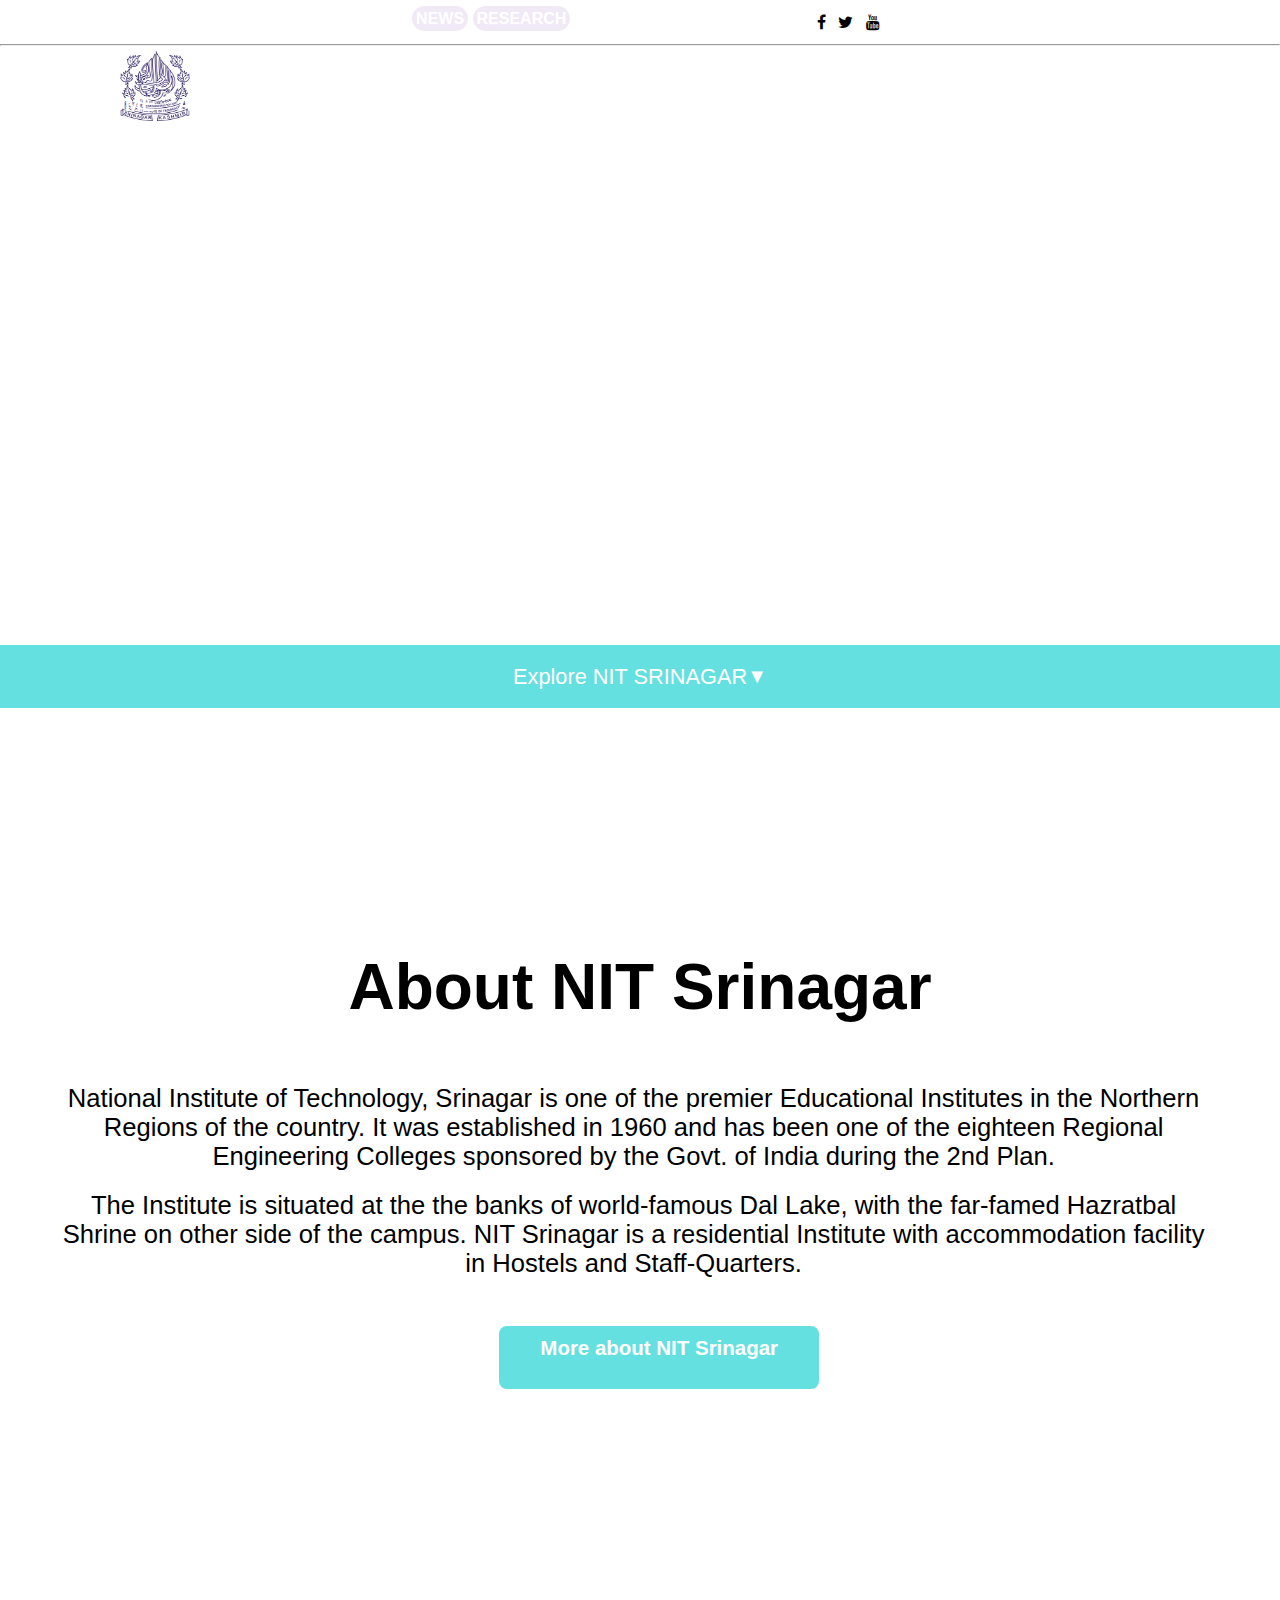
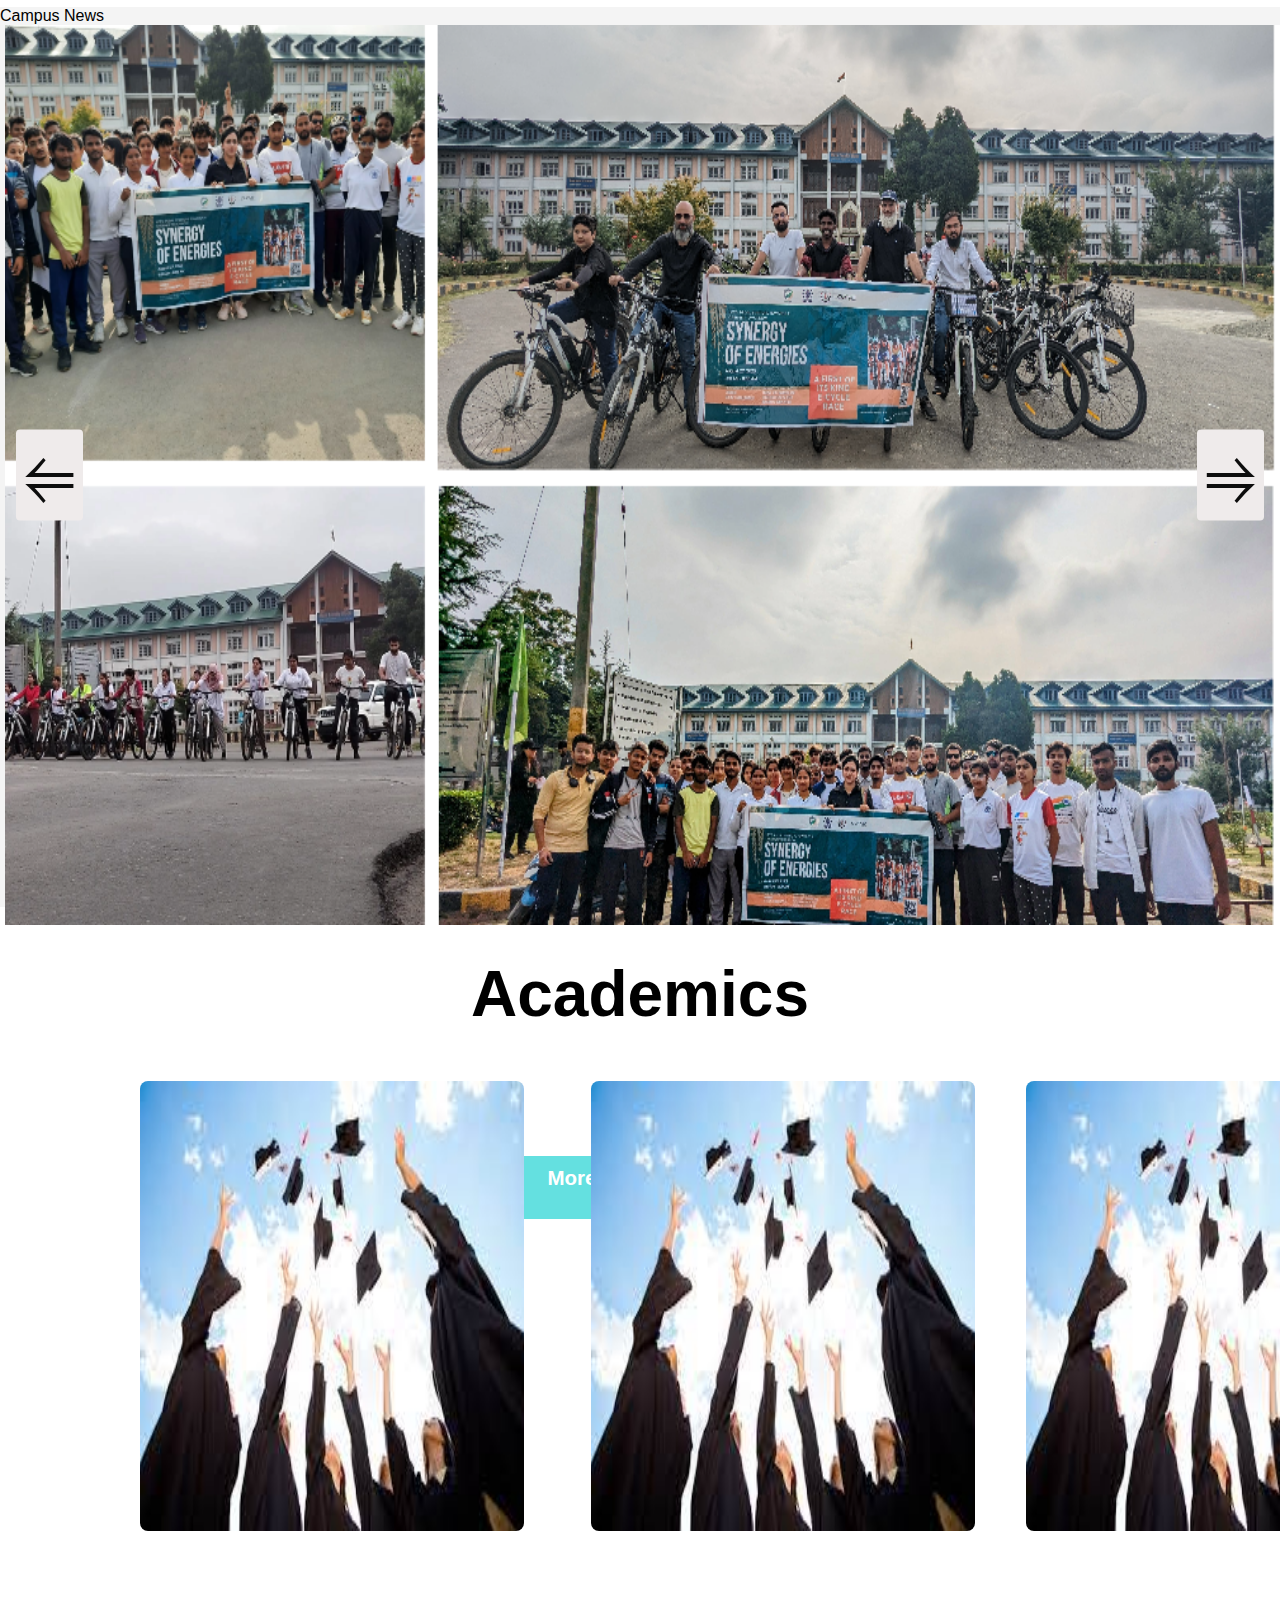
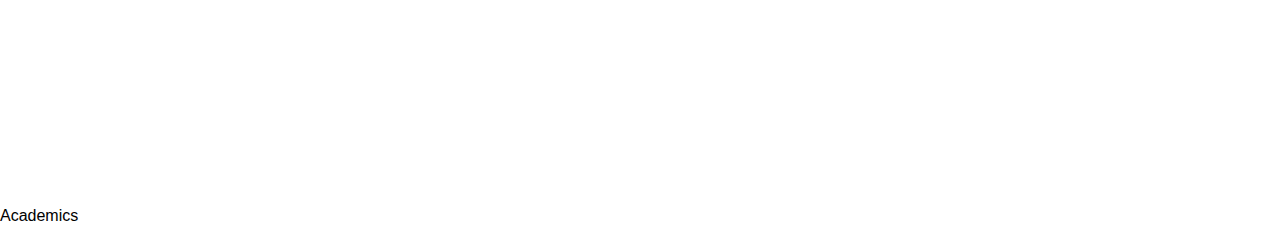
==== index.html @ a41ccae6 "Slider Added~Yash" ====
<!DOCTYPE html>
<html lang="en">
<head>
    <meta charset="UTF-8">
    <meta name="viewport" content="width=device-width, initial-scale=1.0">
    <title>NIT Srinagar</title>
    <link rel="stylesheet" href="style.css">
    <link rel="stylesheet" href="https://cdnjs.cloudflare.com/ajax/libs/font-awesome/4.7.0/css/font-awesome.min.css">
    <link rel="stylesheet" href="slider.css">
</head>
<body>
    <div class="container1">
        <div class="container-header1">
            <div class="container-header1-left">
                NIT Srinagar: 62 Years of Excellence
                <a href="#" class="btn">NEWS</a>
                <a href="#" class="btn">RESEARCH</a>
            </div>
            <div class="container-header1-right">
                <a href="#" class="fa fa-facebook"></a>
                <a href="#" class="fa fa-twitter"></a>
                <a href="#" class="fa fa-youtube"></a>
                <a href="#" class="bt">English | हिंदी</a>
                <a href="#" class="bt">Contact</a>
                <a href="#" class="bt">Quick Links</a>
            </div>
        </div>
        <hr>
        <div class="container-header2">
            <input type="checkbox" id="check">
            <label for="check" class="checkbtn">
                <i class="fa fa-bars"></i>
            </label>
            <a href="#" class="logo"><img src="./images/NIT-Srinagar-Logo.png" alt=""></a>
            <ul>
                <li><a href="#">HOME</a></li>
                <li><a href="#">ADMINISTRATION</a></li>
                <li><a href="#">DEPARTMENTS & CENTRES</a></li>
                <li><a href="#">ACADEMICS</a></li>
                <li><a href="#">R&C</a></li>
                <li><a href="#">FOR FACULTY & STAFF</a></li>
                <li><a href="#">RESOURCES</a></li>
            </ul>
        </div>
        <div class="headline">NIT SRINAGAR</style></div>
        <div class="foot">
            <span>Explore NIT SRINAGAR </span>
            <span class="arrow">▼</span>
        </div>
    </div>
    <div class="about">
        <p class="about-header">About NIT Srinagar</p>
        <p class="about-content">National Institute of Technology, Srinagar is one of the premier Educational Institutes in the Northern Regions of the country. It was established in 1960 and has been one of the eighteen Regional Engineering Colleges sponsored by the Govt. of India during the 2nd Plan.</p>
        <p class="about-content">The Institute is situated at the the banks of world-famous Dal Lake, with the far-famed Hazratbal Shrine on other side of the campus. NIT Srinagar is a residential Institute with accommodation facility in Hostels and Staff-Quarters.</p>
        <div class="about-more">
            <p>More about NIT Srinagar</p>
        </div>
    </div>
    <div class="campus">
        <p class="campus-header">Campus News</p>
        <section class="nit_srinagar_slider">
            <div class="image-slider" data-slider>
                <button class="prev" data-image-slider-button="prev">&#10594</button>
                <button class="next" data-image-slider-button="next">&#10596</button>
    
                <ul slides_of_data>
                    <li class="slide" data-active>
                        <img src="images/triboindia_2023.png" alt="Slide 1">
                    </li>
                    <li class="slide" data-active>
                        <img src="images/directorpresident.JPG" alt="Slide 2">
                    </li>
                    <li class="slide" data-active>
                        <img src="images/Ganesh_22092023.png" alt="Slide 3">
                    </li>
                    <li class="slide" data-active>
                        <img src="images/klashvatra.png" alt="Slide 4">
                    </li>
                    <li class="slide" data-active>
                        <img src="images/hindi_rajbasha_parliament.png" alt="Slide 5">
                    </li>
                    <li class="slide" data-active>
                        <img src="images/SynergyOfEnergies.png" alt="Slide 6">
                    </li>
                </ul>
            </div>
        </section>
    </div>
    
    <div class="academic">
        <p class="academic-header">Academics</p>
        <div class="academic-area">
            <div class="undergraduate course">
                <img src="./images/post-graduate.jpeg" alt="">
                <p><a href="#">Undergraduate</a></p>
            </div>
            <div class="post-gradutate course">
                <img src="./images/post-graduate.jpeg" alt="">
                <p><a href="#">Postgraduate</a></p>
            </div>
            <div class="doctorals course">
                <img src="./images/post-graduate.jpeg" alt="">
                <p><a href="#">Doctorals</a></p>
            </div>
        </div>
        <div class="academic-more">
            <p>More about Academics</p>
        </div>
    </div>
    <div class="upcoming-event">
        <p class="upcoming-event-header">Academics</p>
    </div>
    <script src="slider.js"></script>
    
</body>
</html>
---- style.css ----
* {
    margin: 0;
    padding: 0;
    list-style: none;
    text-decoration: none;
    box-sizing: border-box;
    font-family: Arial, Helvetica, sans-serif;
}
body::-webkit-scrollbar {
  background-color: transparent;
}
body::-webkit-scrollbar-thumb {
  background-color: rgb(100, 224, 224);
}
.container1 {
  height: 100vh;
  background: url(./images/frontnits.jpeg) no-repeat center center/cover;
  width: 100%;
}
.container-header1 {
    display: flex;
    justify-content: space-around;
    /* background-color: whitesmoke; */
    padding: 10px;
}
.container-header1-left {
  color: white;
  font-weight: bold;
}
.btn {
  background-color: rgb(240, 228, 245);
  border-radius: 15px;
  color: white;
  opacity: 0.8;

}
.bt {
  border-radius: 15px;
  color: white;
  opacity: 0.7;
}
a {
  padding: 4px;
}
a:hover {
  opacity: 1
}
.fa-facebook {
    background: #fff;
    color: black;
}  
.fa-twitter {
    background: #fff;
    color: black;
}  
.fa-youtube {
    background: #fff;
    color: black;
}
/**/
.container-header2 {
  height: 80px;
  width: 100%;
  /* background-color: whitesmoke; */
}
.logo {
  padding: 0 120px;
}
.logo img {
  margin-top: 5px;
  height: 70px;
  width: 70px;
}
.container-header2 ul {
  float: right;
  margin-right: 20px;
}
ul li {
  display: inline-block;
  line-height: 80px;
  margin: 15 5px;
  padding: 0px 5px;
}
ul li a {
  color: white;
  font-size: 20px;
  font-weight: bold;
  border: none;
  border-radius: 8px;
  position: relative;
}

ul li a::before {
  margin-top: -10px;
  content: "";
  position: absolute;
  bottom: 0;
  width: 0;
  height: 3.5px;
  background-color: rgb(100, 224, 224);
  transition: width 0.3s;
}
ul li a:hover::before {
  width: 100%;
}
.checkbtn {
  font-size: 30px;
  color: white;
  float: right;
  line-height: 80px;
  margin-right: 10px;
  cursor: pointer;
  display: none;
}
#check {
  display: none;
}
.headline {
  text-align: center;
  margin: 160px 50px;
  font-size: 7vw;
  font-weight: bold;
  font-family: 'Times New Roman', Times, serif;
  color: white;
  /* background: url(./images/colorful.jpg);
  background-position: center;
  background-size: cover;
  background-clip: text;
  -webkit-background-clip: text;
  color: transparent; */
}
.foot {
  height: 7vh;
  width: 100%;
  /* text-align: center;*/
  justify-content: center;
  align-items: center;
  background-color: rgb(100, 224, 224);
  color: white;
  font-size: 1.7vw;
  /* padding-top: 6px; */
  margin-top: 96px;
  display: inline-flex;
  cursor: pointer;
}
.arrow {
  font-size: 20px;
  transition: transform 0.2s ease;
}
.foot:hover .arrow {
  transform: translateY(3px);
}

.about {
  height: 73vh;
  width: 100%;
  text-align: center;
}
.about-header {
  margin-top: 50px;
  margin-bottom: 50px;
  font-size: 5vw;
  font-weight: bold;
}
.about-content {
  font-size: 2vw;
  margin-left: 4%;
  margin-right: 5%;
  padding: 10px;
}
.about-more {
  background-color: rgb(100, 224, 224);
  border: none;
  border-radius: 8px;
  color: white;
  width: 25vw;
  height: 7vh;
  margin: 3% 39%;
}
.about-more p {
  font-size: 1.6vw;
  font-weight: 550;
  padding: 10px 20px;
  cursor: pointer;
}
.about-more:hover {
  opacity: 0.8;
}
.campus {/* changes made :yash */
  margin: 0;
  padding: 0;
  height: 100vh;
  width: 100vw;
  /* text-align: center; */
  background-color: #f4f4f4;
}
.academic-header {
  text-align: center;
  margin-top: 50px;
  margin-bottom: 50px;
  font-size: 5vw;
  font-weight: bold;
}
.academic {
  display: flex;
  flex-direction: column;
  height: 100vh;
  width: 100%;
}
.academic-area {
  display: flex;
  justify-content: space-around;
}
.academic img {
  height: 50vh;
  width: 30vw;
  border-radius: 8px;
}
a{
  color: black;
}
.academic-area p {
  text-align: center;
  color: black;
  font-size: 1.8vw;
  font-weight: bold;
  margin-top: 10px;
}
.academic-area a:hover {
  color: rgb(100, 224, 224);
}
.academic-more {
  background-color: rgb(100, 224, 224);
  border: none;
  border-radius: 8px;
  color: white;
  width: 25vw;
  height: 7vh;
  margin: 3% 39%;
}
.academic-more p {
  font-size: 1.6vw;
  font-weight: 550;
  padding: 10px 20px;
  cursor: pointer;
  text-align: center;
}
.academic-more:hover {
  opacity: 0.8;
}


@media (max-width: 952px) {
  .container-header2 logo {
    font-size: 30px;
    padding-left: 50px;
  }
  nav ul li a {
    font-size: 16px;
  }
}

@media (max-width: 858px) {
  .container-header2 {
    background-color: rgb(100, 224, 224);
  }
  .checkbtn {
    display: block;
    margin-right: 20px;
  }
  .btn {
     font-size: 3vw;
  }
  .logo {
    height: 20vh;
  }
  .logo img {
    margin-top: 0px;
    margin-left: -100px;
  }
  ul {
    position: fixed;
    width: 100%;
    height: 100vh;
    margin-top: 62px;
    background-color: #2c3e50;
    top: 80px;
    left: -100%;
    text-align: center;
    transition: all .5s;
    /* display: none; */
  }
  ul li  {
    display: block;
    line-height: 60px;
  }
  ul li a {
    font-size: 20px;
  }
  a:hover, a.active {
    background: none;
    color: #0082e6;
  }
  #check:checked ~ ul {
    left: 0;
  }
  .headline {
    font-size: 12vw;
    font-weight: bold;
  }
}
---- slider.css ----
*,*::before,*::after{
    box-sizing: border-box;
}
body{
    margin: 0;
}
img{
    position: absolute;
    width: 100vw;
    
    height: 100vh;
}
.image-slider{
    width: 100vw;
    height: 100vh;
    position: relative;
}
.image-slider>ul{
    margin: 0;
    padding: 0;
    list-style: none;
}
.slide{
    
    position: absolute;
    inset: 0;
    opacity: 0;
}
.slide>image{
    display: block;
    width: 100%;
    height: 100%;
}
.slide[data-active]{
    opacity: 1;
}
.prev,.next{
    position: absolute;
    z-index: 1;
    background:none;
    border:none;
    font-size: 4rem;
    top: 50%;
    transform: translateY(-50%);
    color: rgb(13, 13, 13);
    cursor: pointer;
    border-radius: 0.25rem;
    padding: 0.5rem;
    background-color: rgb(239, 235, 235);
}
.next:hover,.prev:hover{
    color: rgb(91, 221, 244);
    background-color: rgba(80, 78, 78, 0.6);
    border: 0.2rem solid rgb(0, 0, 0);
    border-radius: 0.3rem; 
}

/* #image_button:hover,#image_button:focus{
    color: white;
    transform: scale(1.01);
    background-color: rgba(0,0,0,-2);
} */
.prev{
    left: 1rem;
}
.next{
    right: 1rem;
}
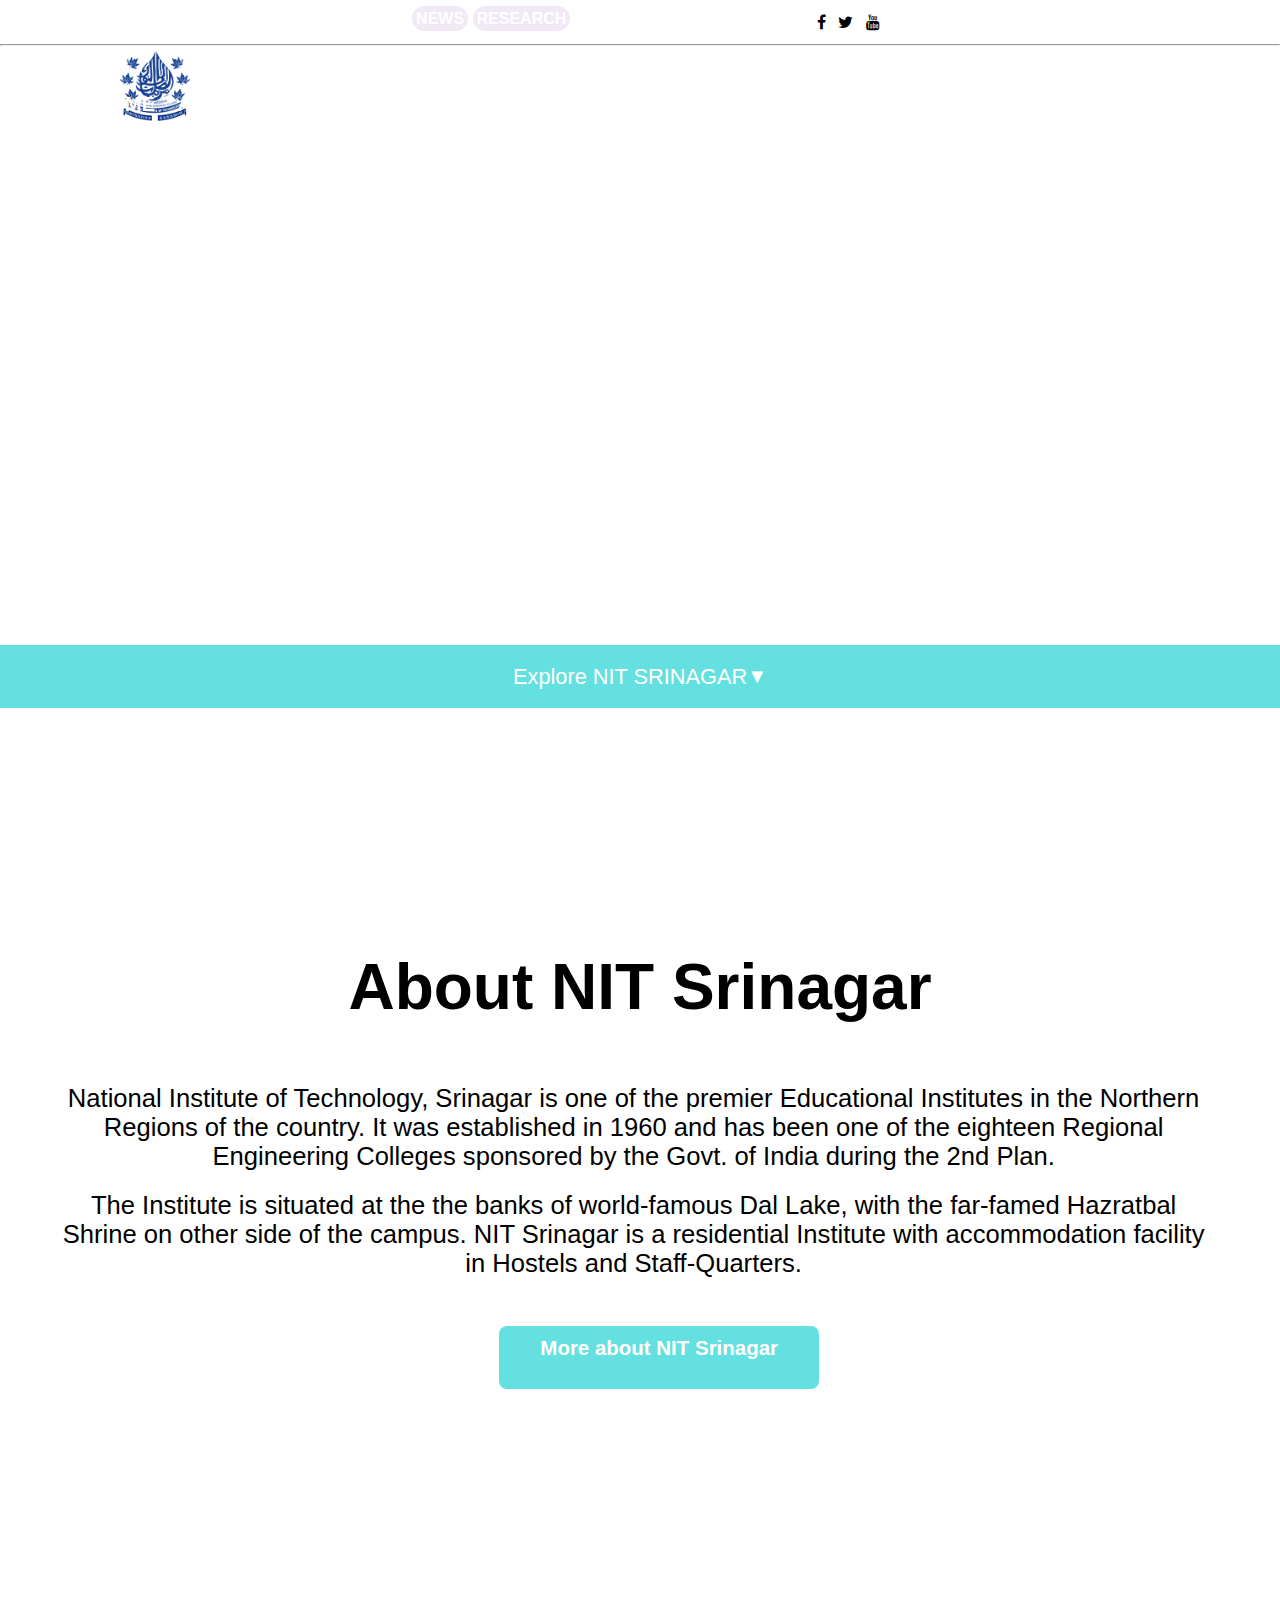
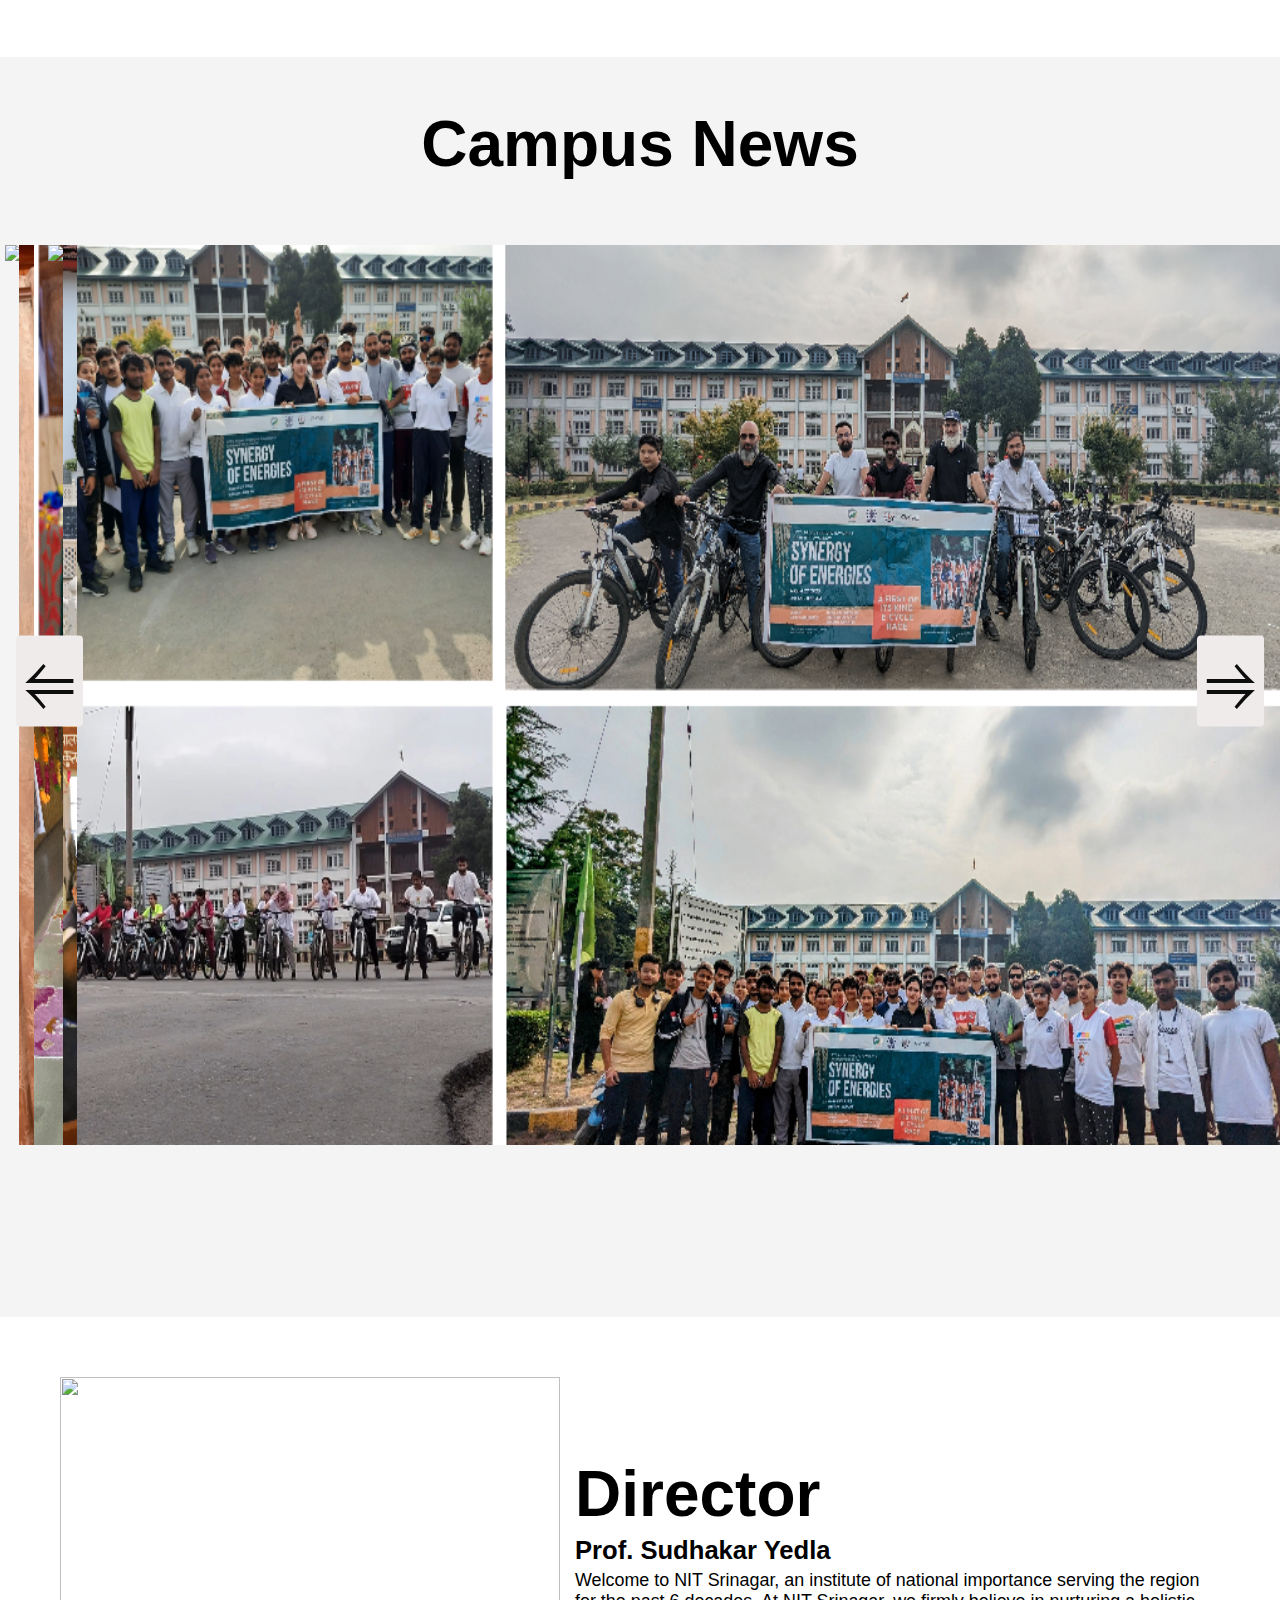
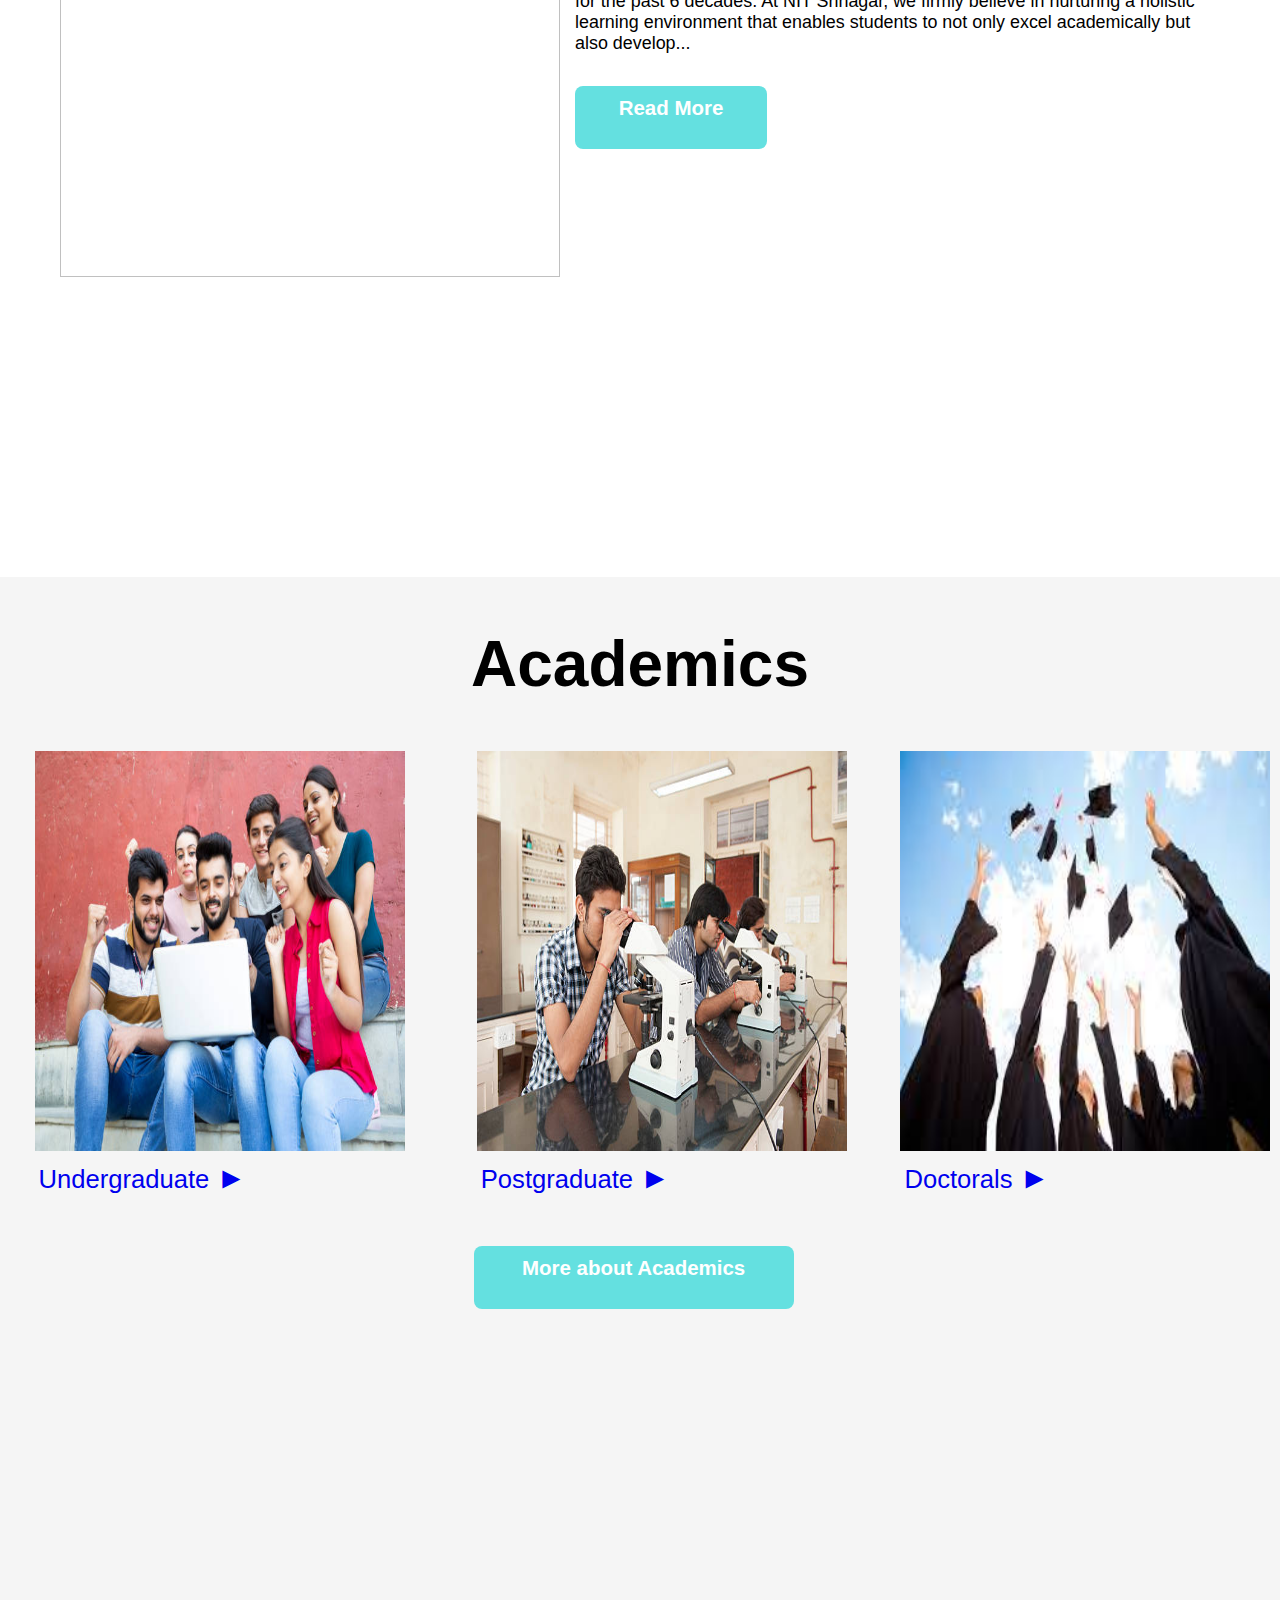
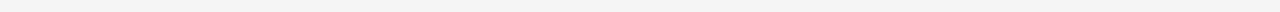
==== commit 5d9c4928: "addNewSec" ====
--- a/index.html
+++ b/index.html
@@ -31,7 +31,7 @@
             <label for="check" class="checkbtn">
                 <i class="fa fa-bars"></i>
             </label>
-            <a href="#" class="logo"><img src="./images/NIT-Srinagar-Logo.png" alt=""></a>
+            <a href="#" class="logo"><img src="./images/nit-logo.png" alt=""></a>
             <ul>
                 <li><a href="#">HOME</a></li>
                 <li><a href="#">ADMINISTRATION</a></li>
@@ -87,29 +87,46 @@
         </section>
     </div>
     
+    <div class="director-section">
+        <div class="director-img">
+            <img src="./images/director_profyedla.jpg" alt="">
+        </div>
+        <div class="director-about">
+            <h2>Director</h2>
+            <h3>Prof. Sudhakar Yedla</h3>
+            <p>Welcome to NIT Srinagar, an institute of national importance serving the region for the past 6 decades. At NIT Srinagar, we firmly believe in nurturing a holistic learning environment that enables students to not only excel academically but also develop...</p>
+            <div class="director-more">
+                <p>Read More</p>
+            </div>
+        </div>
+    </div>
     <div class="academic">
-        <p class="academic-header">Academics</p>
-        <div class="academic-area">
-            <div class="undergraduate course">
+            <p class="academic-header">Academics</p>
+        <div class="academic-content">
+            <div class="undergraduate">
+                <img src="./images/under-gra.jpg" alt=""> 
+                <p><a href="#">Undergraduate <span class="right-arrow">►</span></a></p>
+            </div>
+            <div class="undergraduate">
+                <img src="./images/post-gra.jpg" alt="">
+                <p><a href="#">Postgraduate <span class="right-arrow">►</span></a></p>
+            </div>
+            <div class="undergraduate">
                 <img src="./images/post-graduate.jpeg" alt="">
-                <p><a href="#">Undergraduate</a></p>
-            </div>
-            <div class="post-gradutate course">
-                <img src="./images/post-graduate.jpeg" alt="">
-                <p><a href="#">Postgraduate</a></p>
-            </div>
-            <div class="doctorals course">
-                <img src="./images/post-graduate.jpeg" alt="">
-                <p><a href="#">Doctorals</a></p>
+                <p><a href="#">Doctorals <span class="right-arrow">►</span></a></p>
             </div>
         </div>
         <div class="academic-more">
             <p>More about Academics</p>
         </div>
-    </div>
-    <div class="upcoming-event">
+    </div> 
+
+    
+    <!-- <div class="upcoming-event">
         <p class="upcoming-event-header">Academics</p>
-    </div>
+    </div> -->
+
+
     <script src="slider.js"></script>
     
 </body>
--- a/style.css
+++ b/style.css
@@ -7,15 +7,19 @@
     font-family: Arial, Helvetica, sans-serif;
 }
 body::-webkit-scrollbar {
-  background-color: transparent;
+  background-color: rgb(199, 199, 199);
+  border-radius: 10px;
+  width: 10px;
 }
 body::-webkit-scrollbar-thumb {
   background-color: rgb(100, 224, 224);
+  border-radius: 10px;
 }
 .container1 {
   height: 100vh;
   background: url(./images/frontnits.jpeg) no-repeat center center/cover;
   width: 100%;
+
 }
 .container-header1 {
     display: flex;
@@ -98,7 +102,7 @@
   width: 0;
   height: 3.5px;
   background-color: rgb(100, 224, 224);
-  transition: width 0.3s;
+  transition: width 0.4s;
 }
 ul li a:hover::before {
   width: 100%;
@@ -189,61 +193,130 @@
 .campus {/* changes made :yash */
   margin: 0;
   padding: 0;
-  height: 100vh;
-  width: 100vw;
-  /* text-align: center; */
+  height: 140vh;
+  width: 100%;
   background-color: #f4f4f4;
 }
-.academic-header {
-  text-align: center;
+.campus-header {
   margin-top: 50px;
   margin-bottom: 50px;
   font-size: 5vw;
   font-weight: bold;
-}
-.academic {
+  text-align: center;
+  padding-top: 50px;
+}
+.campus-header p {
+  margin-top: 50px;
+}
+.director-section {
   display: flex;
-  flex-direction: column;
-  height: 100vh;
-  width: 100%;
-}
-.academic-area {
-  display: flex;
-  justify-content: space-around;
-}
-.academic img {
-  height: 50vh;
-  width: 30vw;
-  border-radius: 8px;
-}
-a{
-  color: black;
-}
-.academic-area p {
-  text-align: center;
-  color: black;
-  font-size: 1.8vw;
-  font-weight: bold;
-  margin-top: 10px;
-}
-.academic-area a:hover {
-  color: rgb(100, 224, 224);
-}
-.academic-more {
+  height: 90vh;
+  width: 100%;
+}
+.director-about {
+  width: 90%;
+  padding: 10px;
+  margin-top: 80px;
+  margin-left: -100px;
+  margin-right: 50px;
+}
+.director-about h2 {
+  font-size: 5vw;
+  margin-top: 50px;
+}
+.director-about h3 {
+  font-size: 2vw;
+  margin-top: 5px;
+}
+.director-about p {
+  font-size: 1.4vw;
+  margin-top: 5px;
+  /* margin-right: 50px; */
+}
+.director-img {
+  width: 90%;
+  padding: 10px;
+}
+.director-img img{
+  margin-top: 50px;
+  margin-left: 50px;
+  height: 500px;
+  width: 500px;
+}
+.director-more {
   background-color: rgb(100, 224, 224);
   border: none;
   border-radius: 8px;
   color: white;
-  width: 25vw;
+  width: 15vw;
   height: 7vh;
-  margin: 3% 39%;
-}
-.academic-more p {
+  margin: 5% 0%;
+}
+.director-more p {
+  text-align: center;
   font-size: 1.6vw;
   font-weight: 550;
   padding: 10px 20px;
   cursor: pointer;
-  text-align: center;
+}
+.director-more:hover {
+  opacity: 0.8;
+}
+
+.academic {
+  height: 115vh;
+  width: 100%;
+  /* text-align: center; */
+  background-color: whitesmoke;
+}
+.academic-header {
+  text-align: center;
+  margin-top: 50px;
+  margin-bottom: 50px;
+  font-size: 5vw;
+  font-weight: bold;
+  padding-top: 50px;
+}
+.academic-content {
+  display: flex;
+  justify-content: space-evenly;
+  margin-left: -15vw;
+}
+/* .undergraduate {
+  display: flex;
+  flex-direction: column;
+} */
+.academic-content p {
+  font-size: 2vw;
+  color: blue;
+  margin-top: 410px;
+}
+.right-arrow {
+  font-size: 30px;
+  transition: transform 0.1s ease;
+}
+.undergraduate:hover .right-arrow {
+  transform: translateX(5px);
+}
+.academic img {
+  height: 400px;
+  width: 370px;
+}
+.academic-more {
+  background-color: rgb(100, 224, 224);
+  border: none;
+  border-radius: 8px;
+  color: white;
+  width: 25vw;
+  height: 7vh;
+  margin: 4% 37%;
+}
+.academic-more p {
+  text-align: center;
+  font-size: 1.6vw;
+  font-weight: 550;
+  padding: 10px 20px;
+  cursor: pointer;
 }
 .academic-more:hover {
   opacity: 0.8;
--- a/slider.css
+++ b/slider.css
@@ -3,15 +3,15 @@
 }
 body{
     margin: 0;
+    padding: 0;
 }
 img{
     position: absolute;
-    width: 100vw;
-    
+    width: 99%;
     height: 100vh;
 }
 .image-slider{
-    width: 100vw;
+    width: 100%;
     height: 100vh;
     position: relative;
 }
@@ -21,8 +21,7 @@
     list-style: none;
 }
 .slide{
-    
-    position: absolute;
+    /* position: relative; */
     inset: 0;
     opacity: 0;
 }
@@ -31,7 +30,7 @@
     width: 100%;
     height: 100%;
 }
-.slide[data-active]{
+.slide[data-active] {
     opacity: 1;
 }
 .prev,.next{
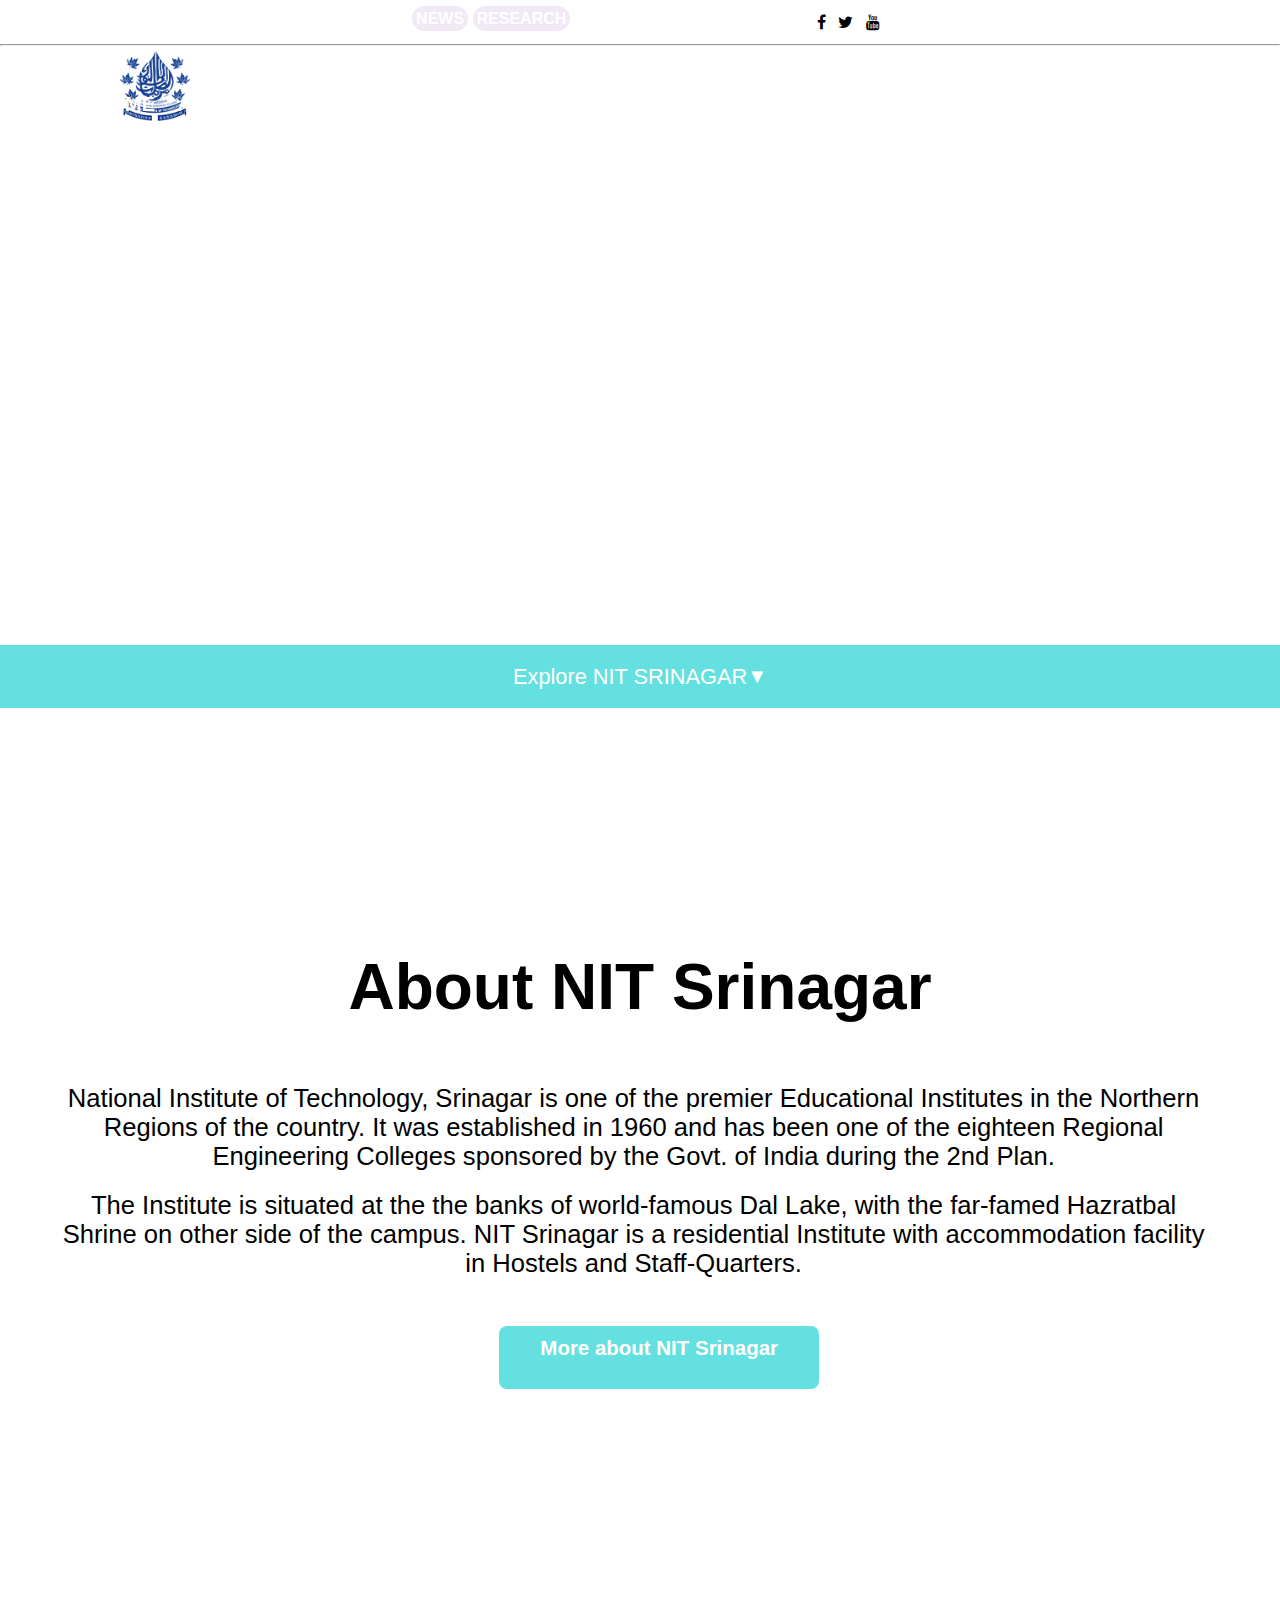
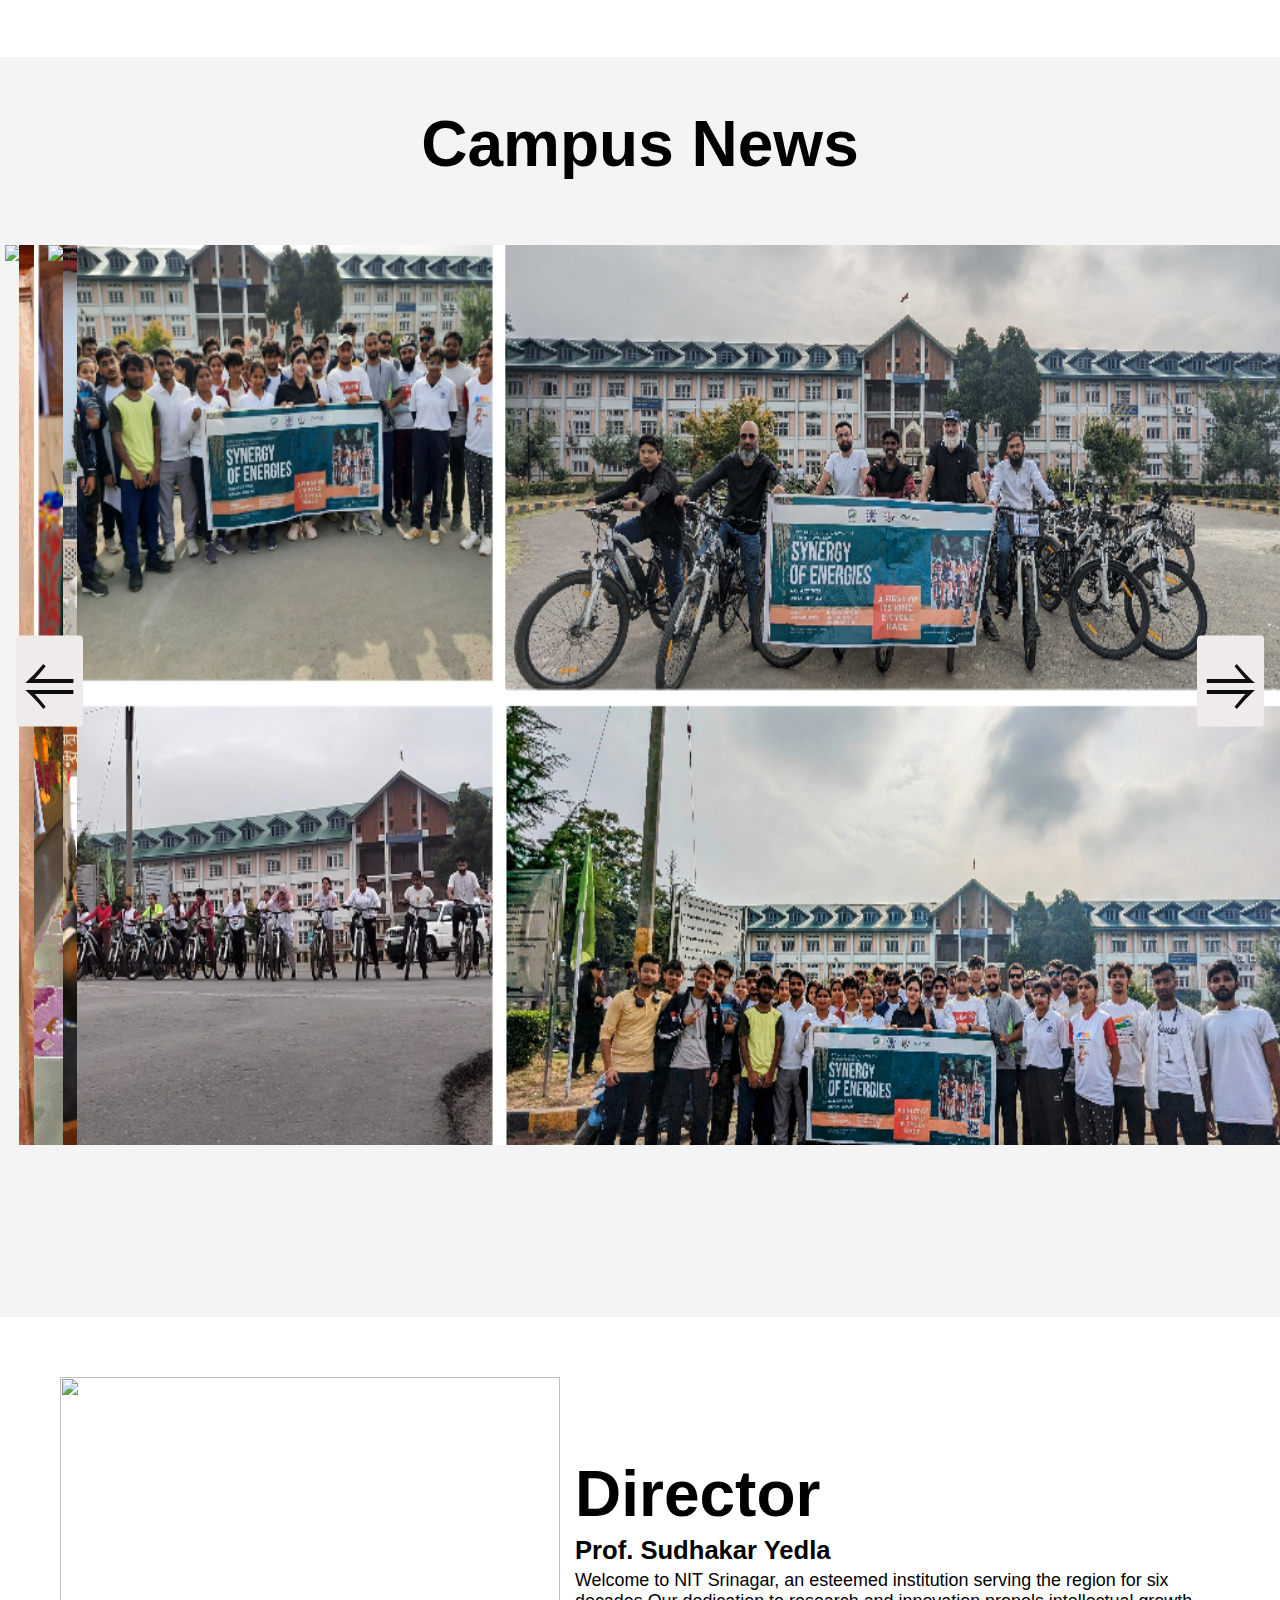
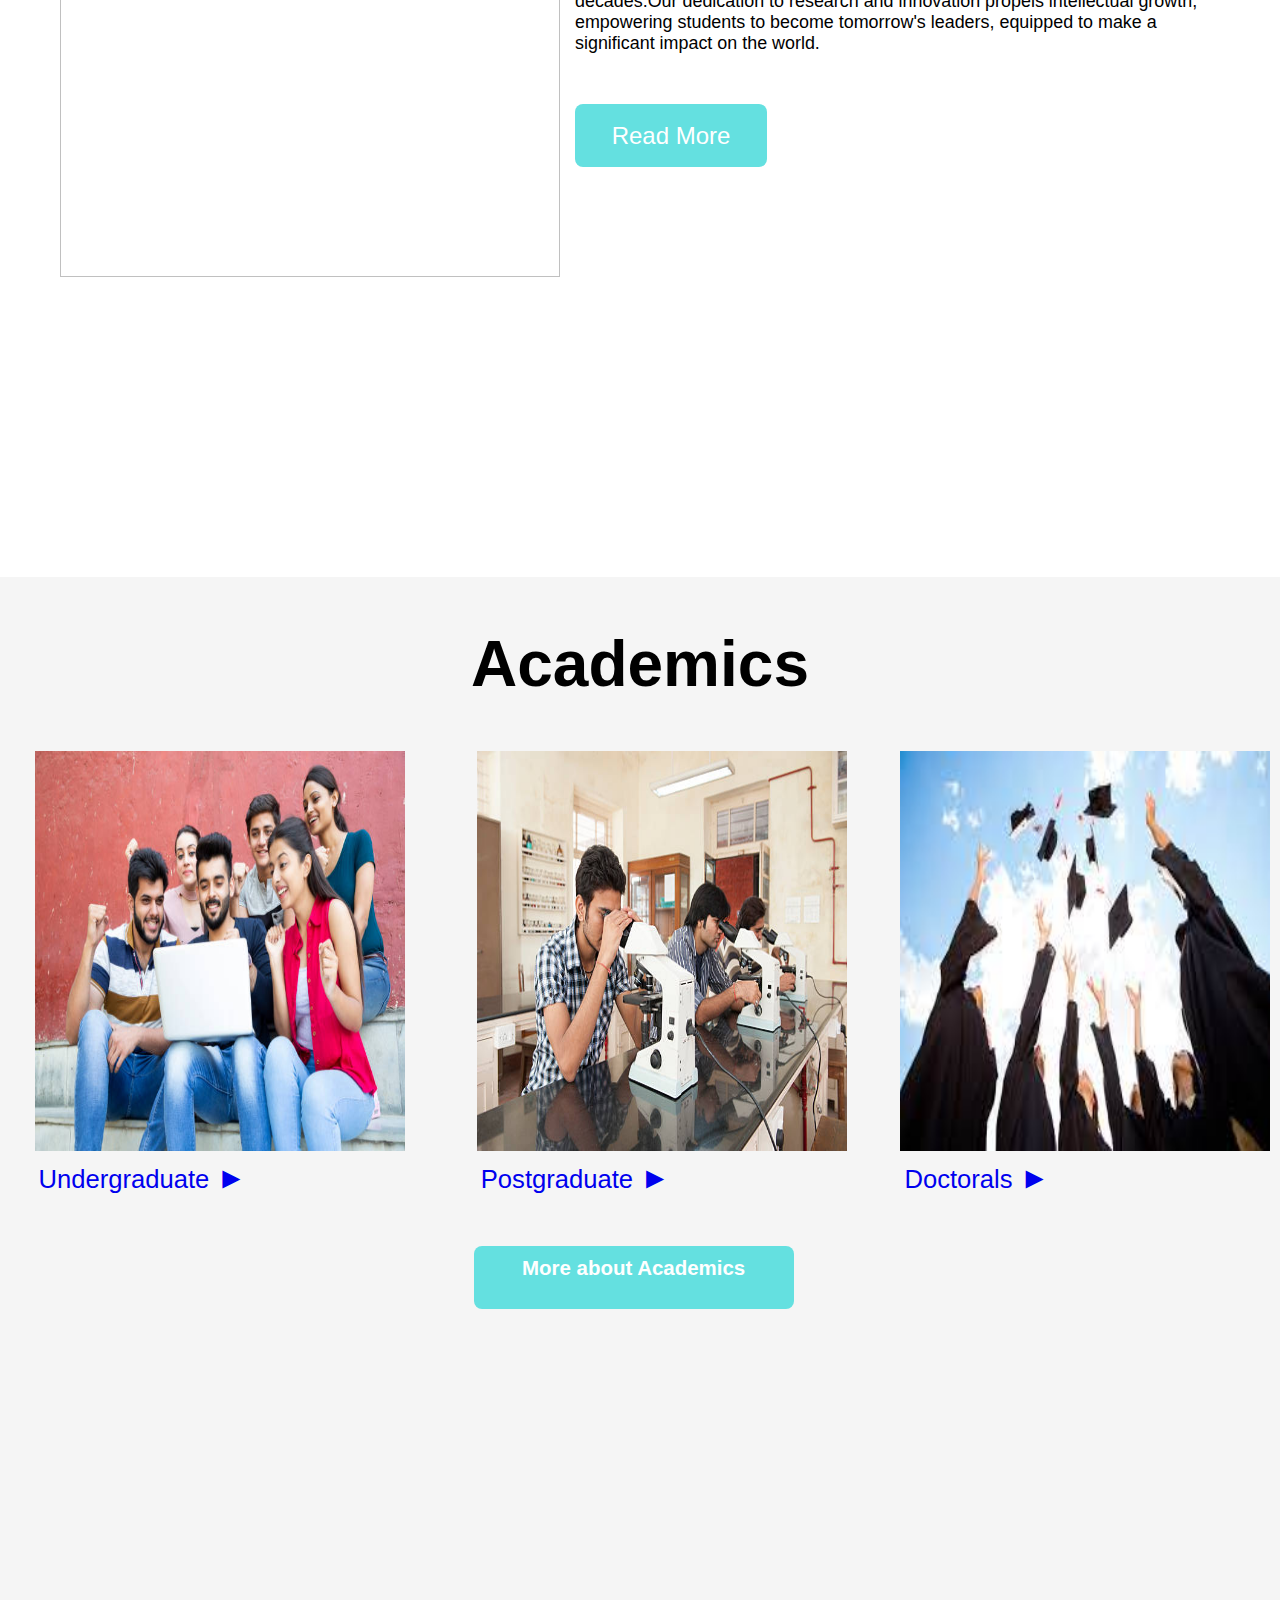
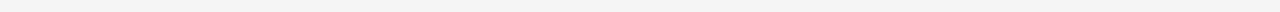
==== commit 7a5d5d1d: "ReadMore" ====
--- a/index.html
+++ b/index.html
@@ -94,10 +94,12 @@
         <div class="director-about">
             <h2>Director</h2>
             <h3>Prof. Sudhakar Yedla</h3>
-            <p>Welcome to NIT Srinagar, an institute of national importance serving the region for the past 6 decades. At NIT Srinagar, we firmly believe in nurturing a holistic learning environment that enables students to not only excel academically but also develop...</p>
-            <div class="director-more">
-                <p>Read More</p>
-            </div>
+            <p>Welcome to NIT Srinagar, an esteemed institution serving the region for six decades.Our dedication to research and innovation propels intellectual growth, empowering students to become tomorrow's leaders, equipped to make a significant impact on the world.</p>
+            <br>
+            <p class="hide"> Our institute, a hub of innovation, drives intellectual curiosity and groundbreaking discoveries. With unwavering dedication to excellence, we empower students to be tomorrow's leaders, making a meaningful impact on the world through knowledge, integrity, and innovation. </p>
+           
+                <button class="readMoreBtn">Read More</button>
+            
         </div>
     </div>
     <div class="academic">
--- a/style.css
+++ b/style.css
@@ -243,14 +243,19 @@
   height: 500px;
   width: 500px;
 }
-.director-more {
+.readMoreBtn{
   background-color: rgb(100, 224, 224);
   border: none;
+  font-size: x-large;
   border-radius: 8px;
   color: white;
   width: 15vw;
   height: 7vh;
   margin: 5% 0%;
+}
+.readMoreBtn:hover{
+  cursor: pointer;
+  transform: scale(1.07);
 }
 .director-more p {
   text-align: center;
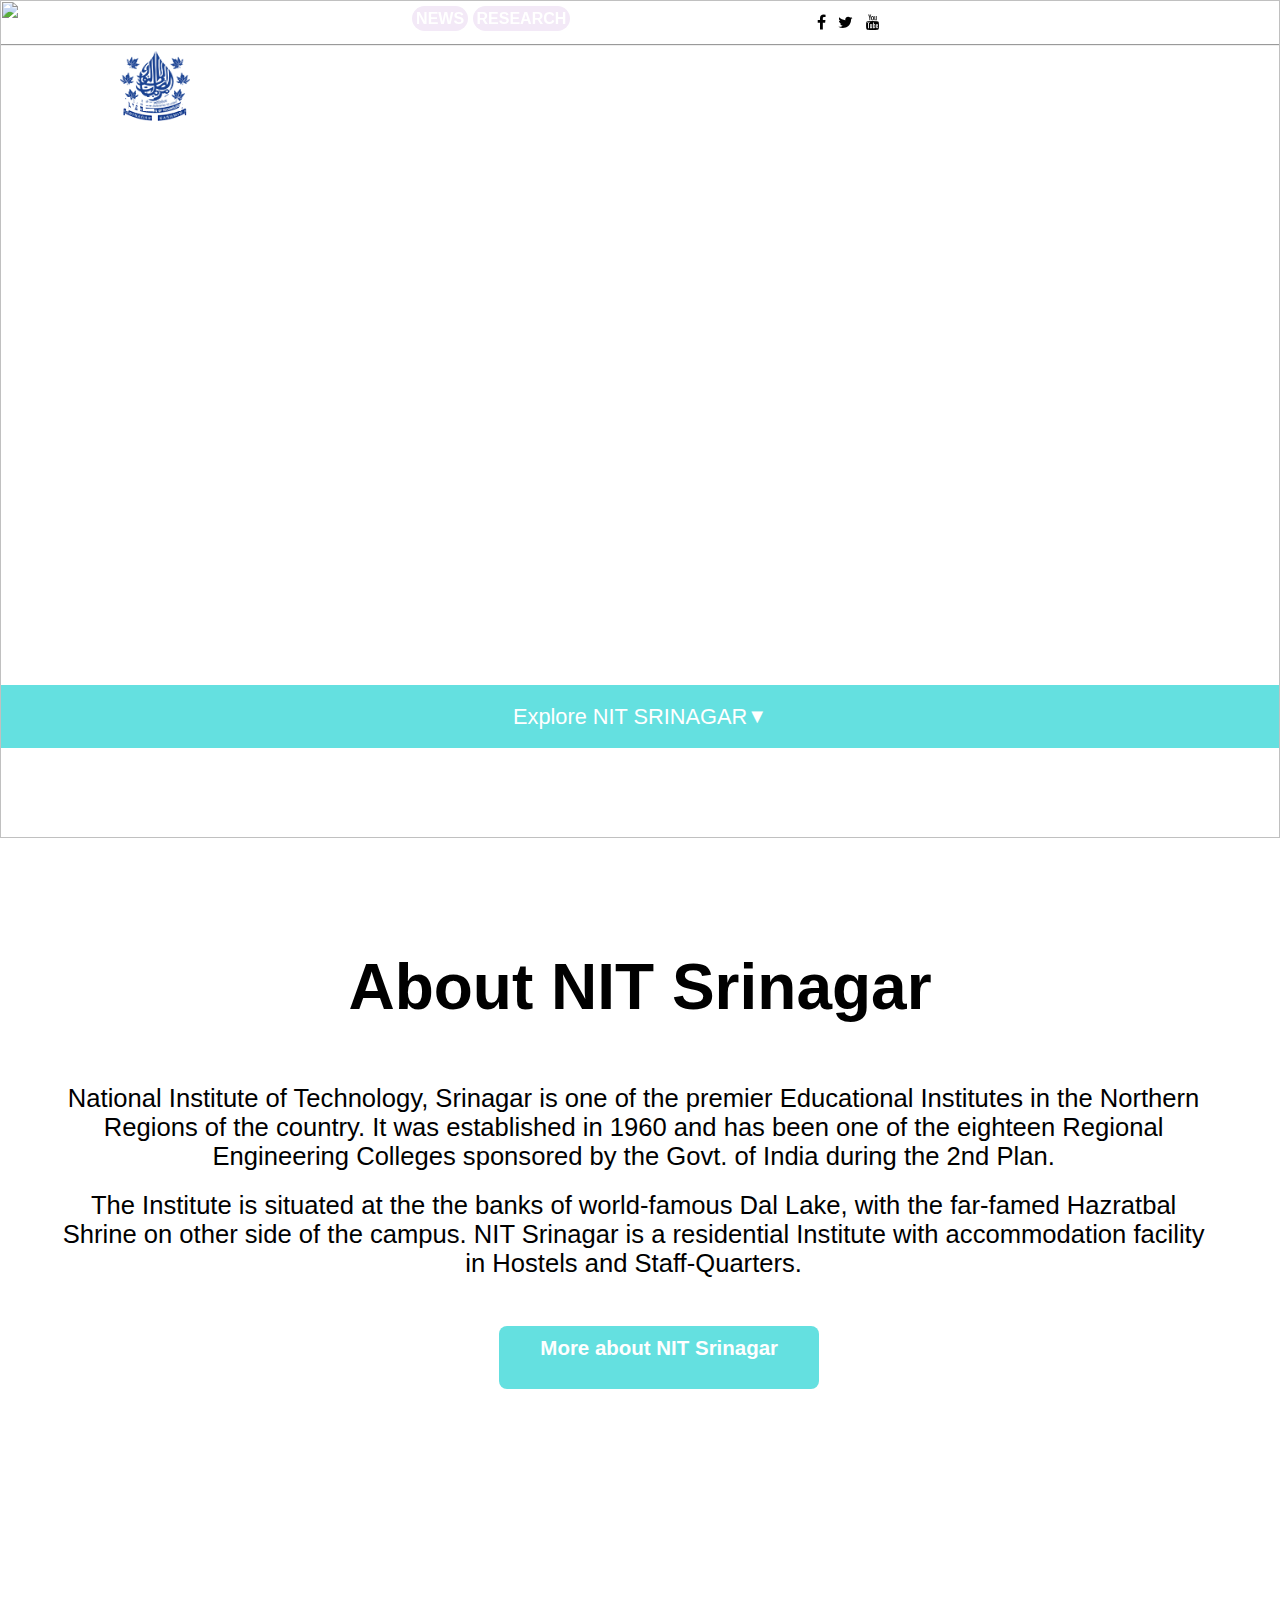
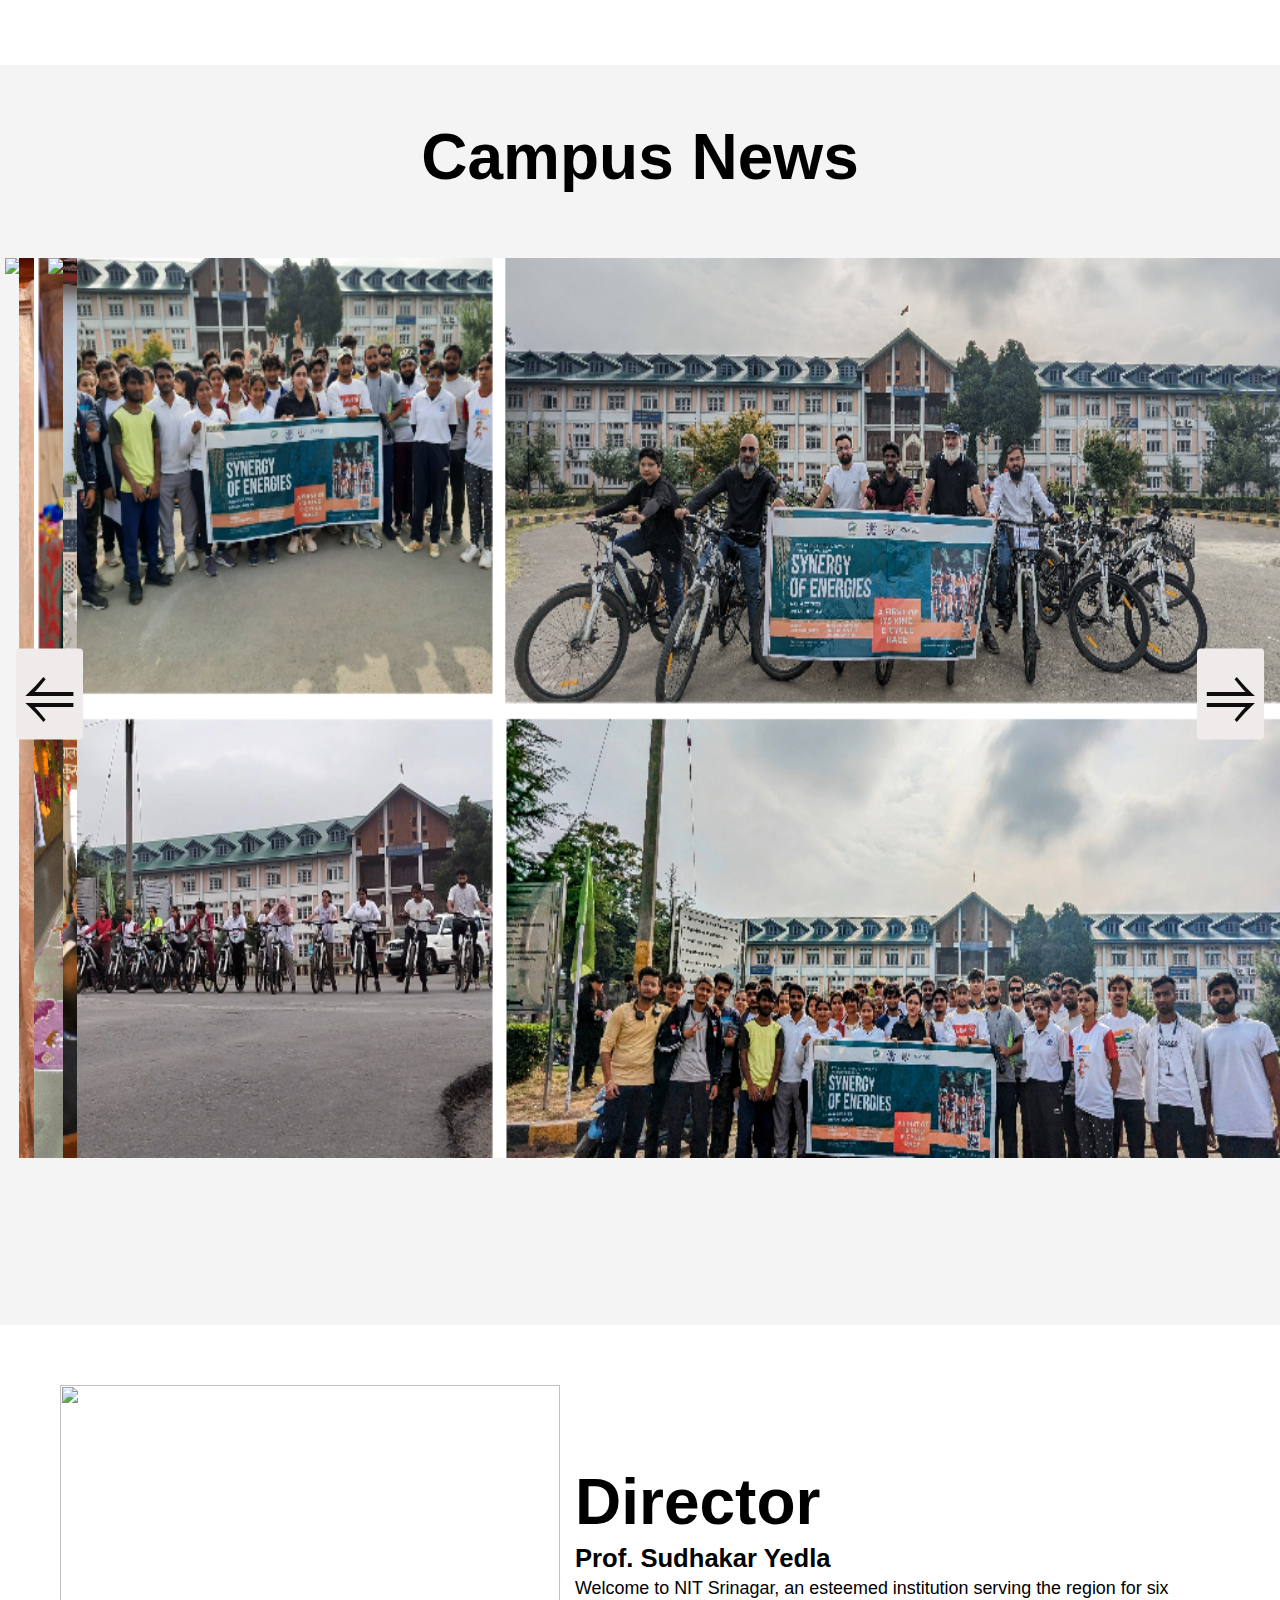
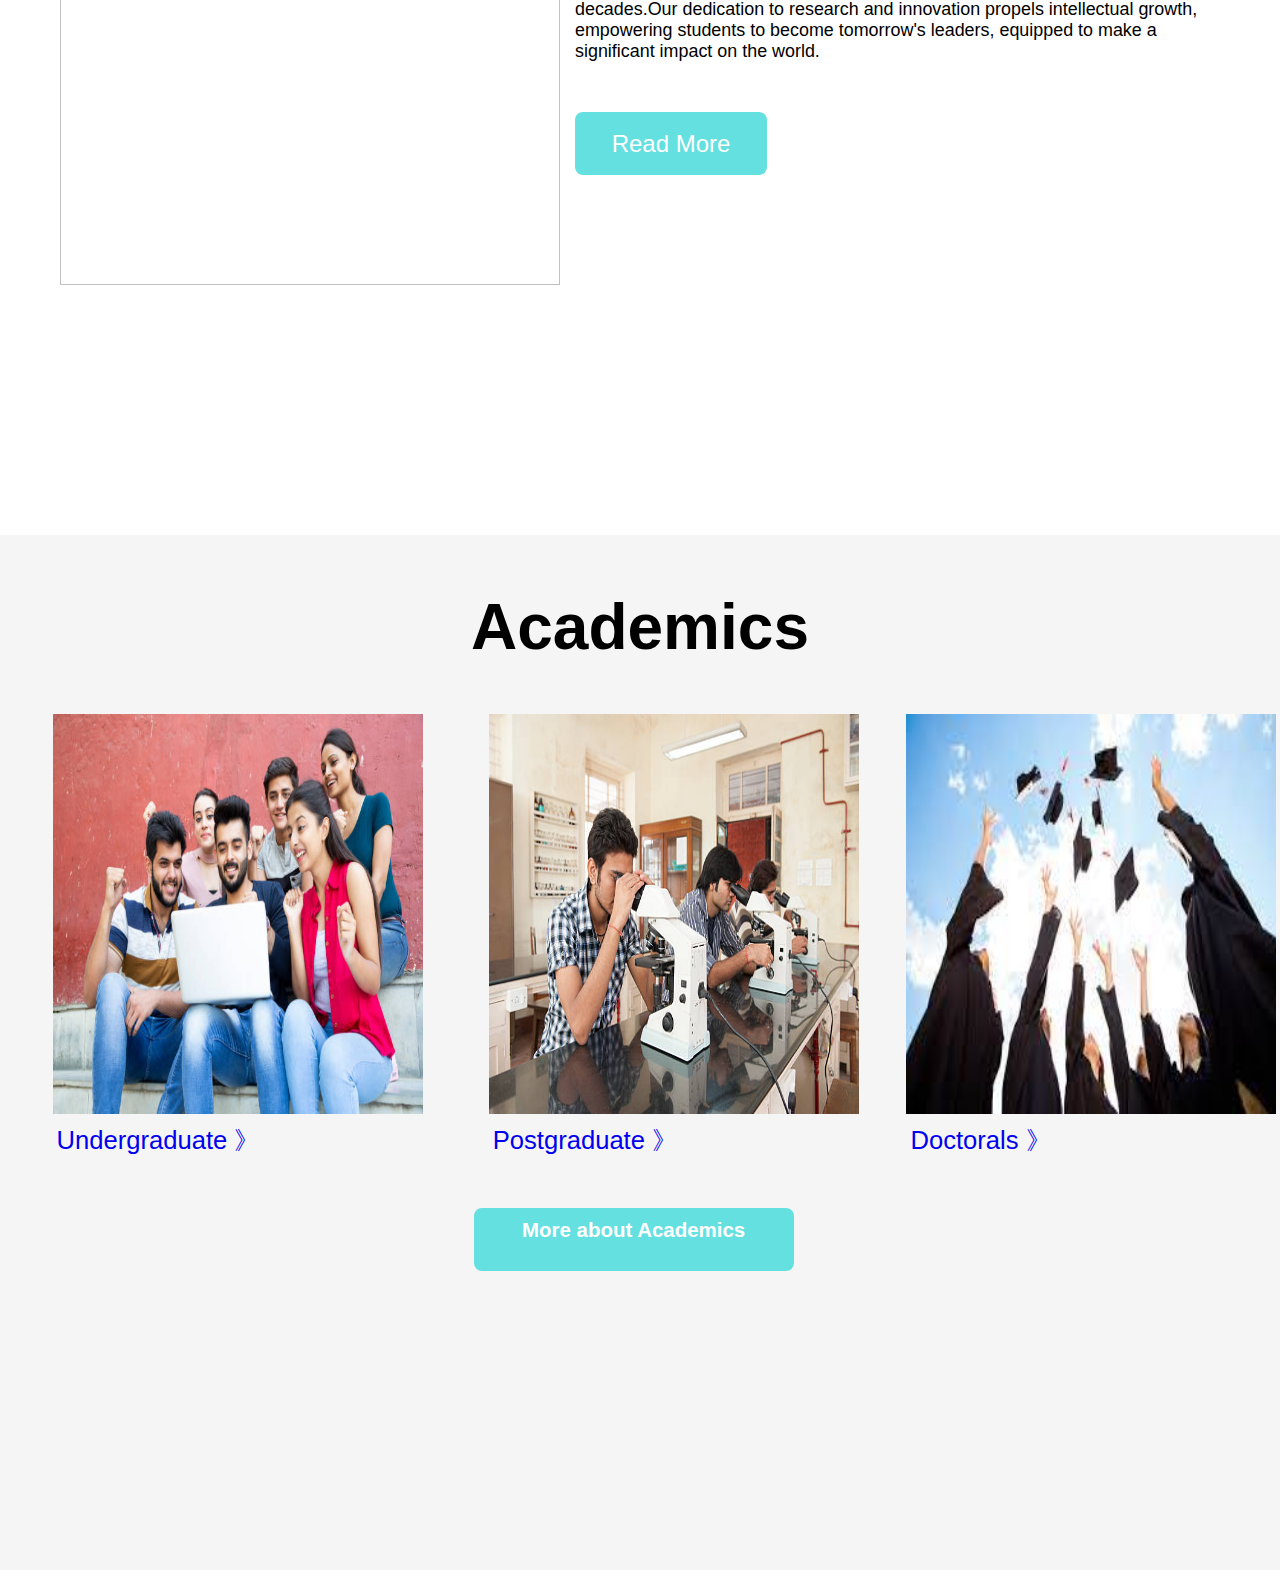
==== commit c23d65b2: "Merge branch 'master' of https://github.com/Sumit1911/College_Website" ====
--- a/index.html
+++ b/index.html
@@ -7,9 +7,11 @@
     <link rel="stylesheet" href="style.css">
     <link rel="stylesheet" href="https://cdnjs.cloudflare.com/ajax/libs/font-awesome/4.7.0/css/font-awesome.min.css">
     <link rel="stylesheet" href="slider.css">
+    <link rel="stylesheet" href="wave.css">
 </head>
 <body>
     <div class="container1">
+        <img src="./images/frontnits.jpeg" alt="">
         <div class="container-header1">
             <div class="container-header1-left">
                 NIT Srinagar: 62 Years of Excellence
@@ -42,7 +44,8 @@
                 <li><a href="#">RESOURCES</a></li>
             </ul>
         </div>
-        <div class="headline">NIT SRINAGAR</style></div>
+        <div class="headline">
+            <h2>NIT SRINAGAR</h2></style></div>
         <div class="foot">
             <span>Explore NIT SRINAGAR </span>
             <span class="arrow">▼</span>
@@ -107,15 +110,15 @@
         <div class="academic-content">
             <div class="undergraduate">
                 <img src="./images/under-gra.jpg" alt=""> 
-                <p><a href="#">Undergraduate <span class="right-arrow">►</span></a></p>
+                <p><a href="#">Undergraduate <span class="right-arrow">》</span></a></p>
             </div>
             <div class="undergraduate">
                 <img src="./images/post-gra.jpg" alt="">
-                <p><a href="#">Postgraduate <span class="right-arrow">►</span></a></p>
+                <p><a href="#">Postgraduate <span class="right-arrow">》</span></a></p>
             </div>
             <div class="undergraduate">
                 <img src="./images/post-graduate.jpeg" alt="">
-                <p><a href="#">Doctorals <span class="right-arrow">►</span></a></p>
+                <p><a href="#">Doctorals <span class="right-arrow">》</span></a></p>
             </div>
         </div>
         <div class="academic-more">
@@ -127,6 +130,7 @@
     <!-- <div class="upcoming-event">
         <p class="upcoming-event-header">Academics</p>
     </div> -->
+  
 
 
     <script src="slider.js"></script>
--- a/style.css
+++ b/style.css
@@ -17,15 +17,24 @@
 }
 .container1 {
   height: 100vh;
-  background: url(./images/frontnits.jpeg) no-repeat center center/cover;
-  width: 100%;
-
+  /* background: url(./images/frontnits.jpeg) no-repeat center center/cover; */
+  width: 100%;
+  top: 0;
+  background-repeat: no-repeat;
+  background-position: center;
+  background-size: cover;
+  position: fixed;
+}
+.container1>img {
+  width: 100%;
+  height: 93.1vh;
 }
 .container-header1 {
     display: flex;
     justify-content: space-around;
     /* background-color: whitesmoke; */
     padding: 10px;
+    position: sticky;
 }
 .container-header1-left {
   color: white;
@@ -50,22 +59,23 @@
   opacity: 1
 }
 .fa-facebook {
-    background: #fff;
-    color: black;
+  background: #fff;
+  color: black;
 }  
 .fa-twitter {
-    background: #fff;
-    color: black;
+  background: #fff;
+  color: black;
 }  
 .fa-youtube {
-    background: #fff;
-    color: black;
+  background: #fff;
+  color: black;
 }
 /**/
 .container-header2 {
   height: 80px;
   width: 100%;
   /* background-color: whitesmoke; */
+  position: sticky;
 }
 .logo {
   padding: 0 120px;
@@ -93,7 +103,10 @@
   border-radius: 8px;
   position: relative;
 }
-
+ul li a:hover {
+  font-weight: lighter;
+  color: rgb(100, 224, 224);
+}
 ul li a::before {
   margin-top: -10px;
   content: "";
@@ -103,6 +116,7 @@
   height: 3.5px;
   background-color: rgb(100, 224, 224);
   transition: width 0.4s;
+  
 }
 ul li a:hover::before {
   width: 100%;
@@ -143,9 +157,10 @@
   color: white;
   font-size: 1.7vw;
   /* padding-top: 6px; */
-  margin-top: 96px;
+  margin-top: 85px;
   display: inline-flex;
   cursor: pointer;
+  /* position: fixed; */
 }
 .arrow {
   font-size: 20px;
@@ -156,9 +171,19 @@
 }
 
 .about {
-  height: 73vh;
-  width: 100%;
-  text-align: center;
+  height: 85vh;
+  width: 100%;
+  text-align: center;
+  background-color: white;
+  margin-top: 100vh;
+  top: 0;
+  left: 0;
+  position: relative;
+  overflow: hidden;
+  display: block;
+  z-index: 1;
+  -webkit-box-ordinal-group: 2;
+  order: 1
 }
 .about-header {
   margin-top: 50px;
@@ -196,6 +221,12 @@
   height: 140vh;
   width: 100%;
   background-color: #f4f4f4;
+  top: 0;
+  left: 0;
+  position: relative;
+  overflow: hidden;
+  display: block;
+  z-index: 1;
 }
 .campus-header {
   margin-top: 50px;
@@ -203,7 +234,7 @@
   font-size: 5vw;
   font-weight: bold;
   text-align: center;
-  padding-top: 50px;
+  padding-top: 5px;
 }
 .campus-header p {
   margin-top: 50px;
@@ -212,6 +243,14 @@
   display: flex;
   height: 90vh;
   width: 100%;
+  background-color: white;
+  /* top: 0;
+  left: 0; */
+  position: relative;
+  overflow: hidden;
+  /* display: block; */
+  z-index: 1;
+  
 }
 .director-about {
   width: 90%;
@@ -273,6 +312,12 @@
   width: 100%;
   /* text-align: center; */
   background-color: whitesmoke;
+  top: 0;
+  left: 0;
+  position: relative;
+  overflow: hidden;
+  display: block;
+  z-index: 1;
 }
 .academic-header {
   text-align: center;
@@ -280,12 +325,12 @@
   margin-bottom: 50px;
   font-size: 5vw;
   font-weight: bold;
-  padding-top: 50px;
+  padding-top: 5px;
 }
 .academic-content {
   display: flex;
   justify-content: space-evenly;
-  margin-left: -15vw;
+  margin-left: -13.5vw;
 }
 /* .undergraduate {
   display: flex;
@@ -297,11 +342,11 @@
   margin-top: 410px;
 }
 .right-arrow {
-  font-size: 30px;
-  transition: transform 0.1s ease;
-}
-.undergraduate:hover .right-arrow {
-  transform: translateX(5px);
+  font-size: 25px;
+  transition: transform 0.3s ease;
+}
+.undergraduate p:hover .right-arrow {
+  transform: translateX(10px); 
 }
 .academic img {
   height: 400px;
@@ -383,7 +428,33 @@
     left: 0;
   }
   .headline {
-    font-size: 12vw;
+    font-size: 5vw;
     font-weight: bold;
   }
 }
+/* Typing Animation */
+.headline h2{
+  opacity: 0.9;
+  overflow: hidden;
+  white-space: nowrap;
+  margin: 0 auto;
+  animation: typing 3.5s steps(30), blink-caret 0.75s step-end infinite;
+}
+@keyframes typing {
+  from {
+    width: 0;
+  }
+  to {
+    width: 100%;
+  }
+}
+
+@keyframes blink-caret {
+  from,
+  to {
+    border-color: transparent;
+  }
+  50% {
+    border-color: #000;
+  }
+}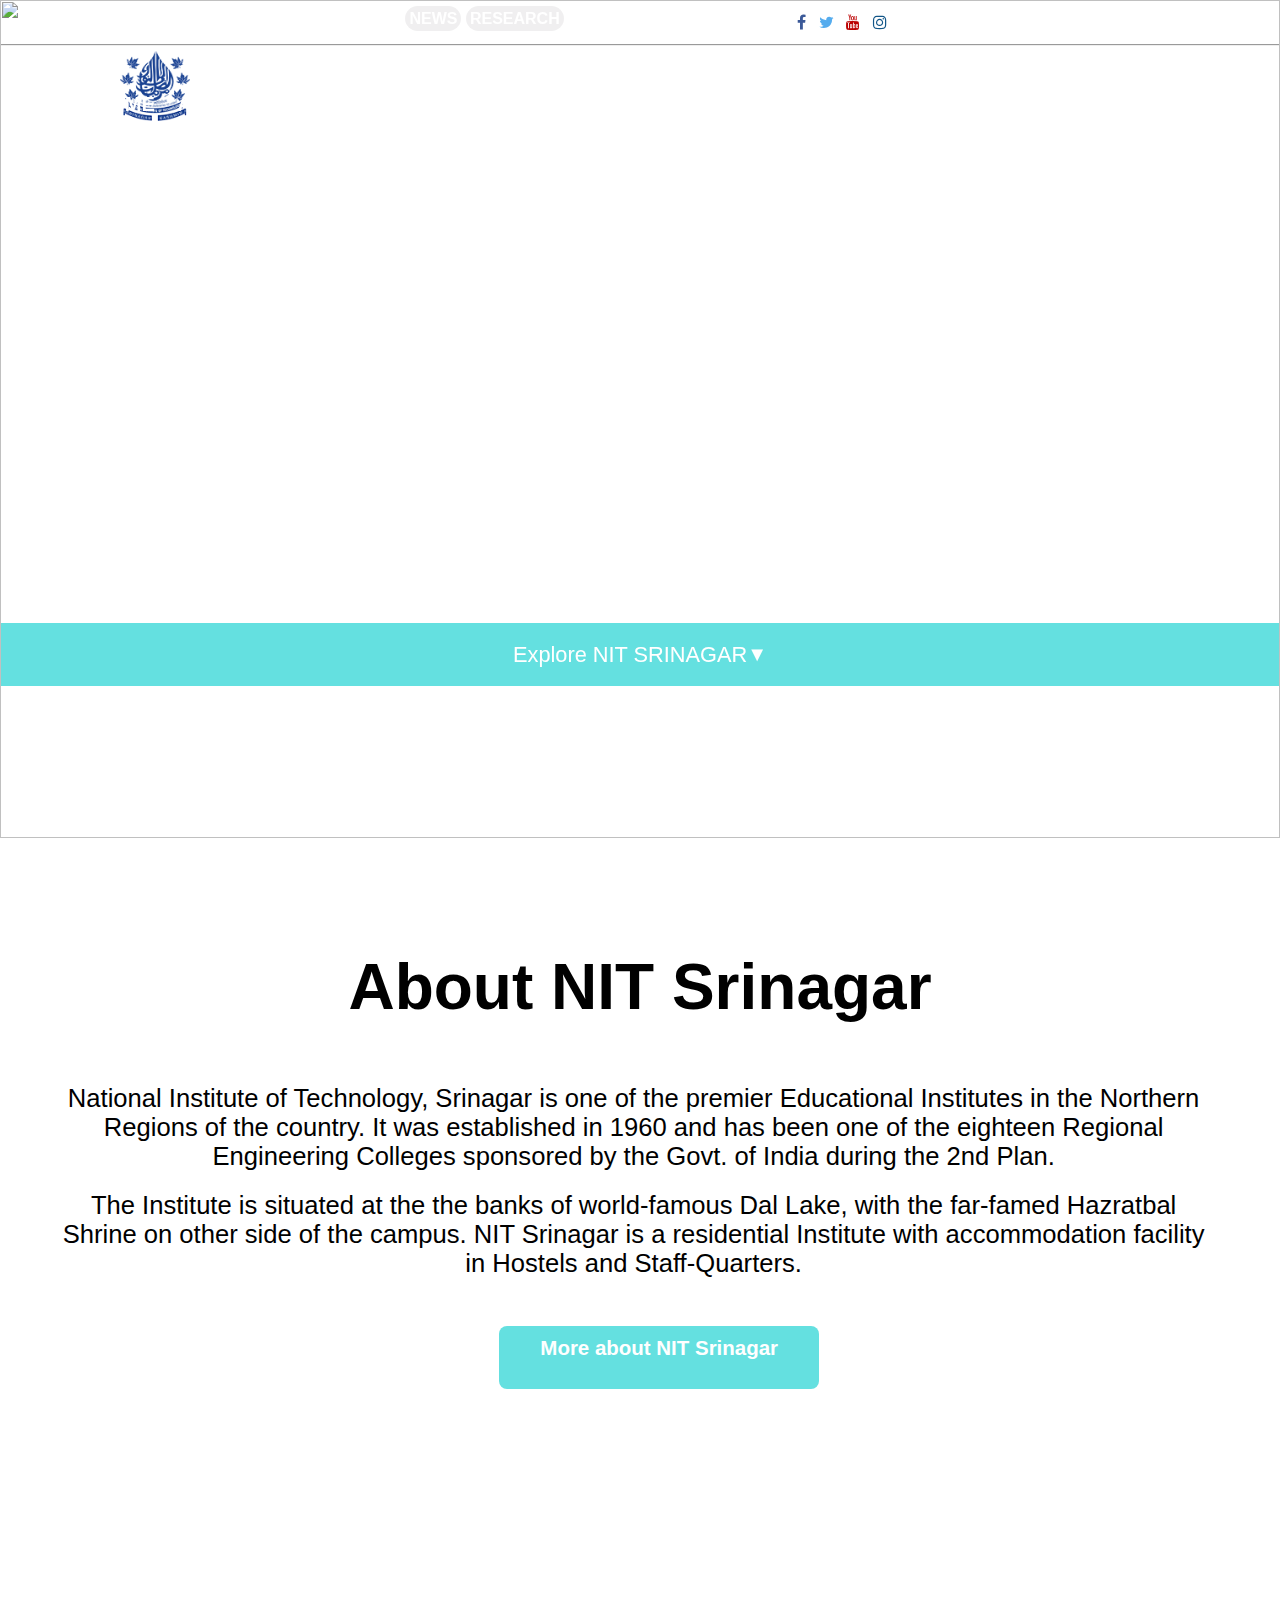
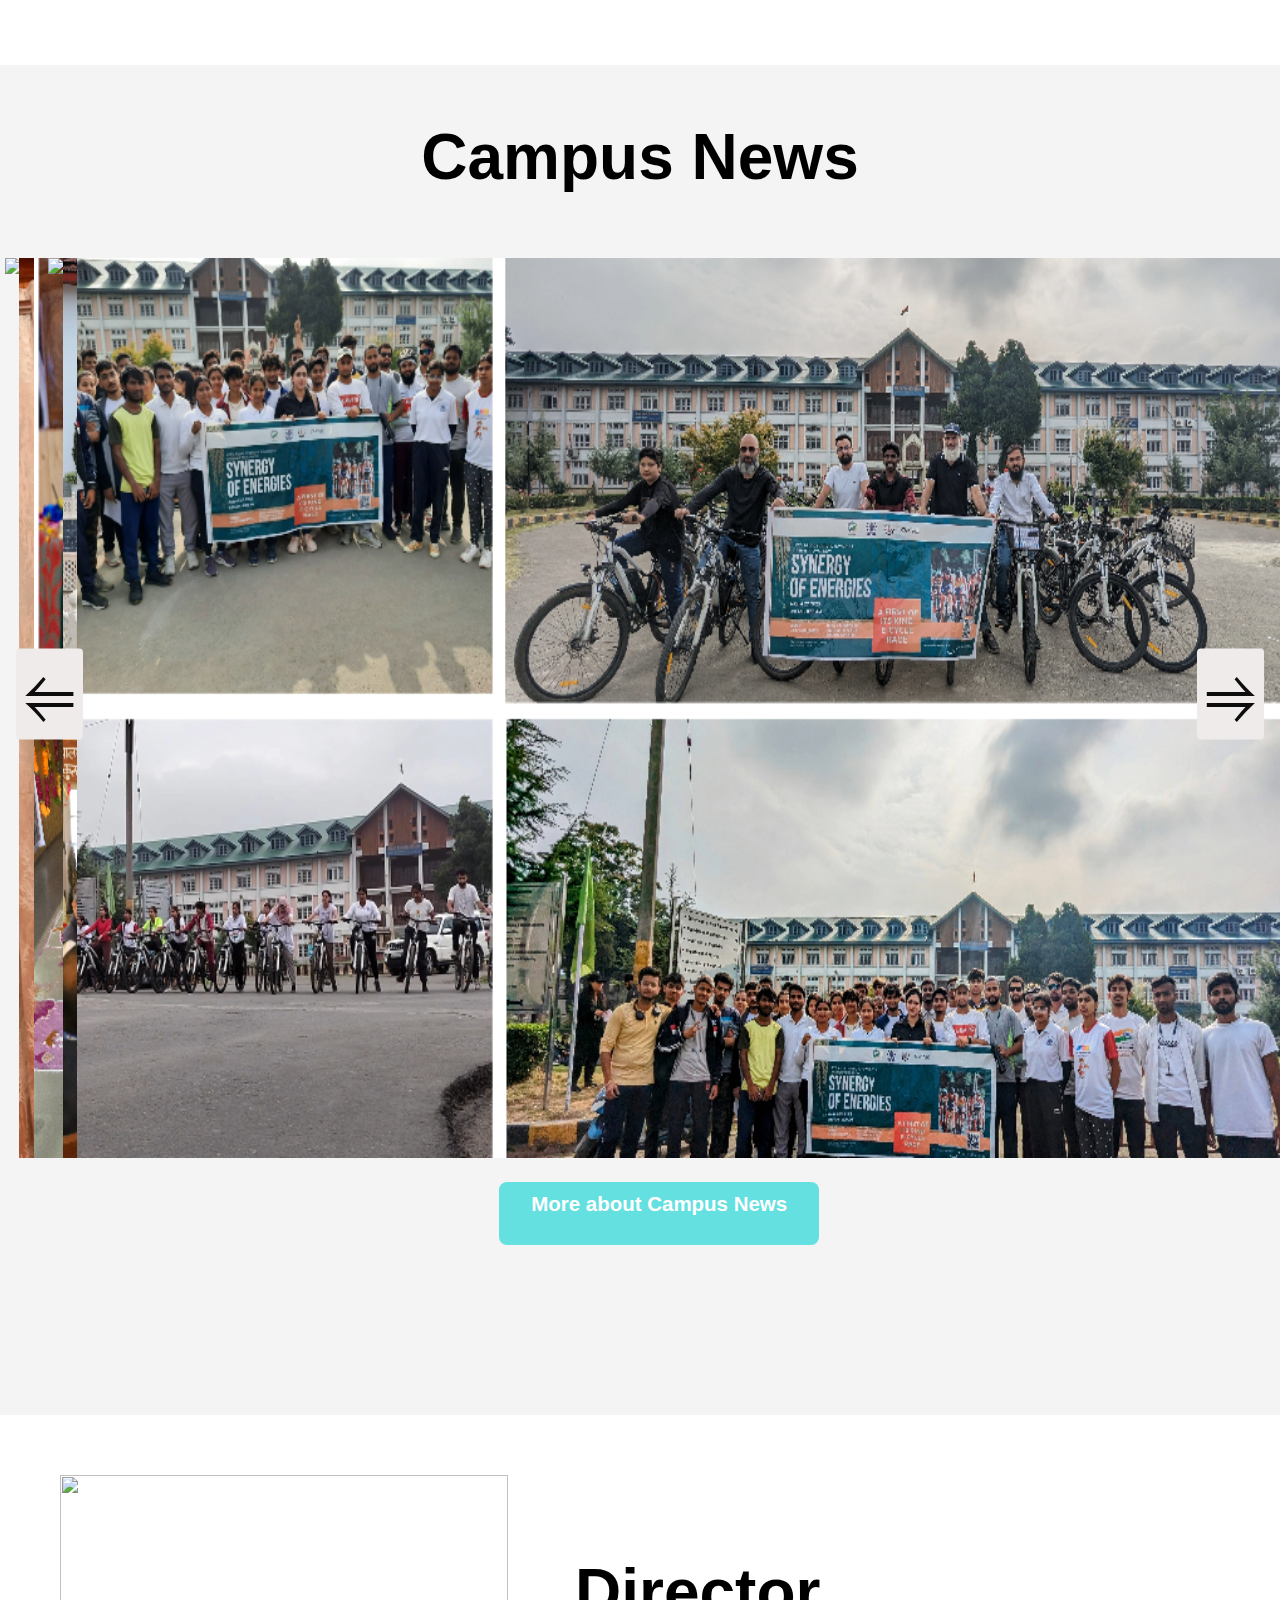
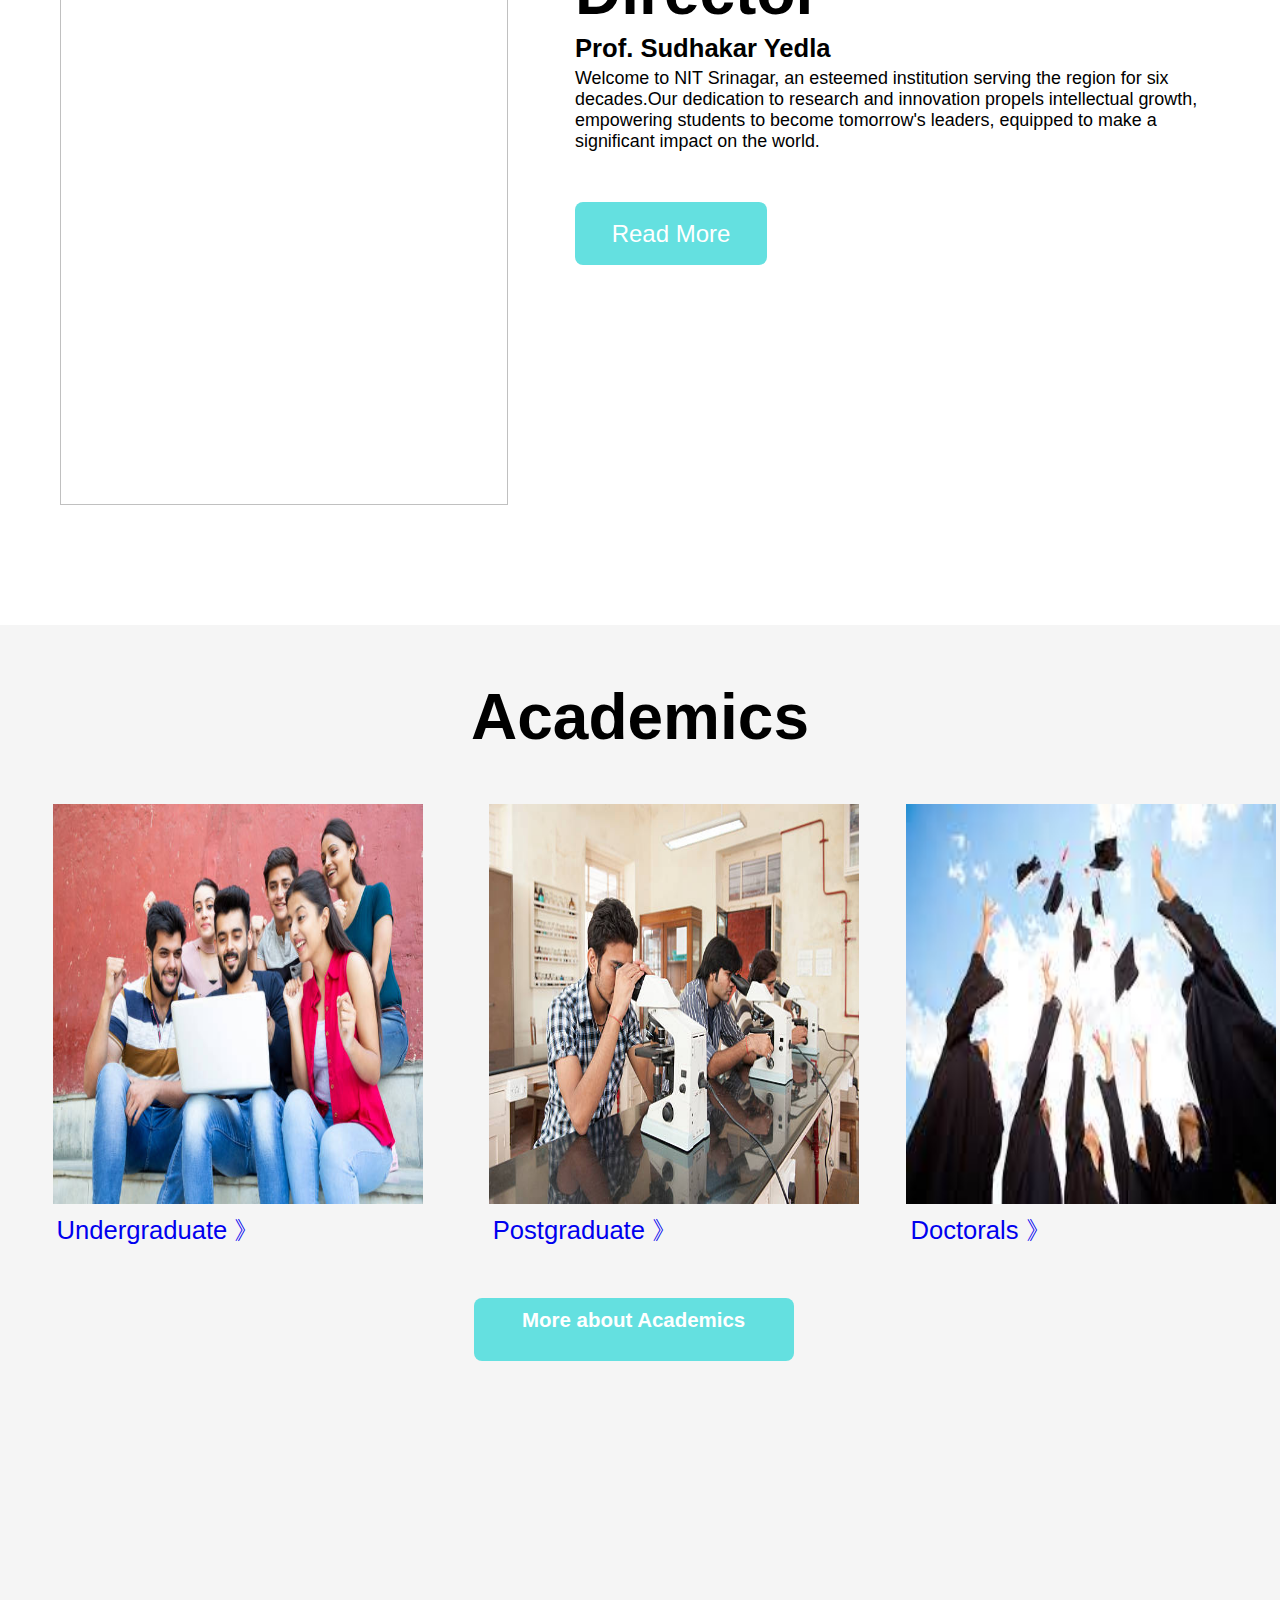
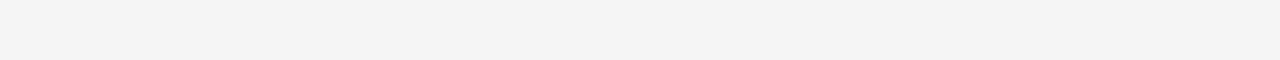
==== commit 3c00f06c: "fixedIconIssue" ====
--- a/index.html
+++ b/index.html
@@ -22,6 +22,7 @@
                 <a href="#" class="fa fa-facebook"></a>
                 <a href="#" class="fa fa-twitter"></a>
                 <a href="#" class="fa fa-youtube"></a>
+                <a href="#" class="fa fa-instagram"></a>
                 <a href="#" class="bt">English | हिंदी</a>
                 <a href="#" class="bt">Contact</a>
                 <a href="#" class="bt">Quick Links</a>
@@ -88,6 +89,9 @@
                 </ul>
             </div>
         </section>
+        <div class="campus-more">
+            <p>More about Campus News</p>
+        </div>
     </div>
     
     <div class="director-section">
--- a/style.css
+++ b/style.css
@@ -41,7 +41,7 @@
   font-weight: bold;
 }
 .btn {
-  background-color: rgb(240, 228, 245);
+  background-color: rgb(237, 236, 237);
   border-radius: 15px;
   color: white;
   opacity: 0.8;
@@ -58,24 +58,31 @@
 a:hover {
   opacity: 1
 }
+/* .fa {
+  font-weight: bold;
+} */
 .fa-facebook {
-  background: #fff;
-  color: black;
+  /* background: #fff; */
+  color: #3B5998;
 }  
 .fa-twitter {
-  background: #fff;
-  color: black;
+  /* background: #fff; */
+  color: #55ACEE;
 }  
 .fa-youtube {
-  background: #fff;
-  color: black;
+  /* background: #fff; */
+  color: #bb0000;
+}
+.fa-instagram {
+  /* background: #125688; */
+  color: #125688;
 }
 /**/
 .container-header2 {
   height: 80px;
   width: 100%;
   /* background-color: whitesmoke; */
-  position: sticky;
+  /* position: fixed; */
 }
 .logo {
   padding: 0 120px;
@@ -104,8 +111,8 @@
   position: relative;
 }
 ul li a:hover {
-  font-weight: lighter;
-  color: rgb(100, 224, 224);
+  /* font-weight: lighter; */
+  /* color: rgb(100, 224, 224); */
 }
 ul li a::before {
   margin-top: -10px;
@@ -135,7 +142,7 @@
 }
 .headline {
   text-align: center;
-  margin: 160px 50px;
+  margin: 85px 50px;
   font-size: 7vw;
   font-weight: bold;
   font-family: 'Times New Roman', Times, serif;
@@ -157,7 +164,7 @@
   color: white;
   font-size: 1.7vw;
   /* padding-top: 6px; */
-  margin-top: 85px;
+  margin-top: 173px;
   display: inline-flex;
   cursor: pointer;
   /* position: fixed; */
@@ -218,7 +225,7 @@
 .campus {/* changes made :yash */
   margin: 0;
   padding: 0;
-  height: 140vh;
+  height: 150vh;
   width: 100%;
   background-color: #f4f4f4;
   top: 0;
@@ -238,7 +245,28 @@
 }
 .campus-header p {
   margin-top: 50px;
-}
+
+}
+.campus-more {
+  background-color: rgb(100, 224, 224);
+  border: none;
+  border-radius: 8px;
+  color: white;
+  width: 25vw;
+  height: 7vh;
+  margin: 3% 39%;
+}
+.campus-more p {
+  font-size: 1.6vw;
+  font-weight: 550;
+  padding: 10px 20px;
+  cursor: pointer;
+  text-align: center;
+}
+.campus-more:hover {
+  opacity: 0.8;
+}
+
 .director-section {
   display: flex;
   height: 90vh;
@@ -279,8 +307,8 @@
 .director-img img{
   margin-top: 50px;
   margin-left: 50px;
-  height: 500px;
-  width: 500px;
+  height: 70vh;
+  width: 35vw;
 }
 .readMoreBtn{
   background-color: rgb(100, 224, 224);
@@ -431,6 +459,7 @@
     font-size: 5vw;
     font-weight: bold;
   }
+  
 }
 /* Typing Animation */
 .headline h2{
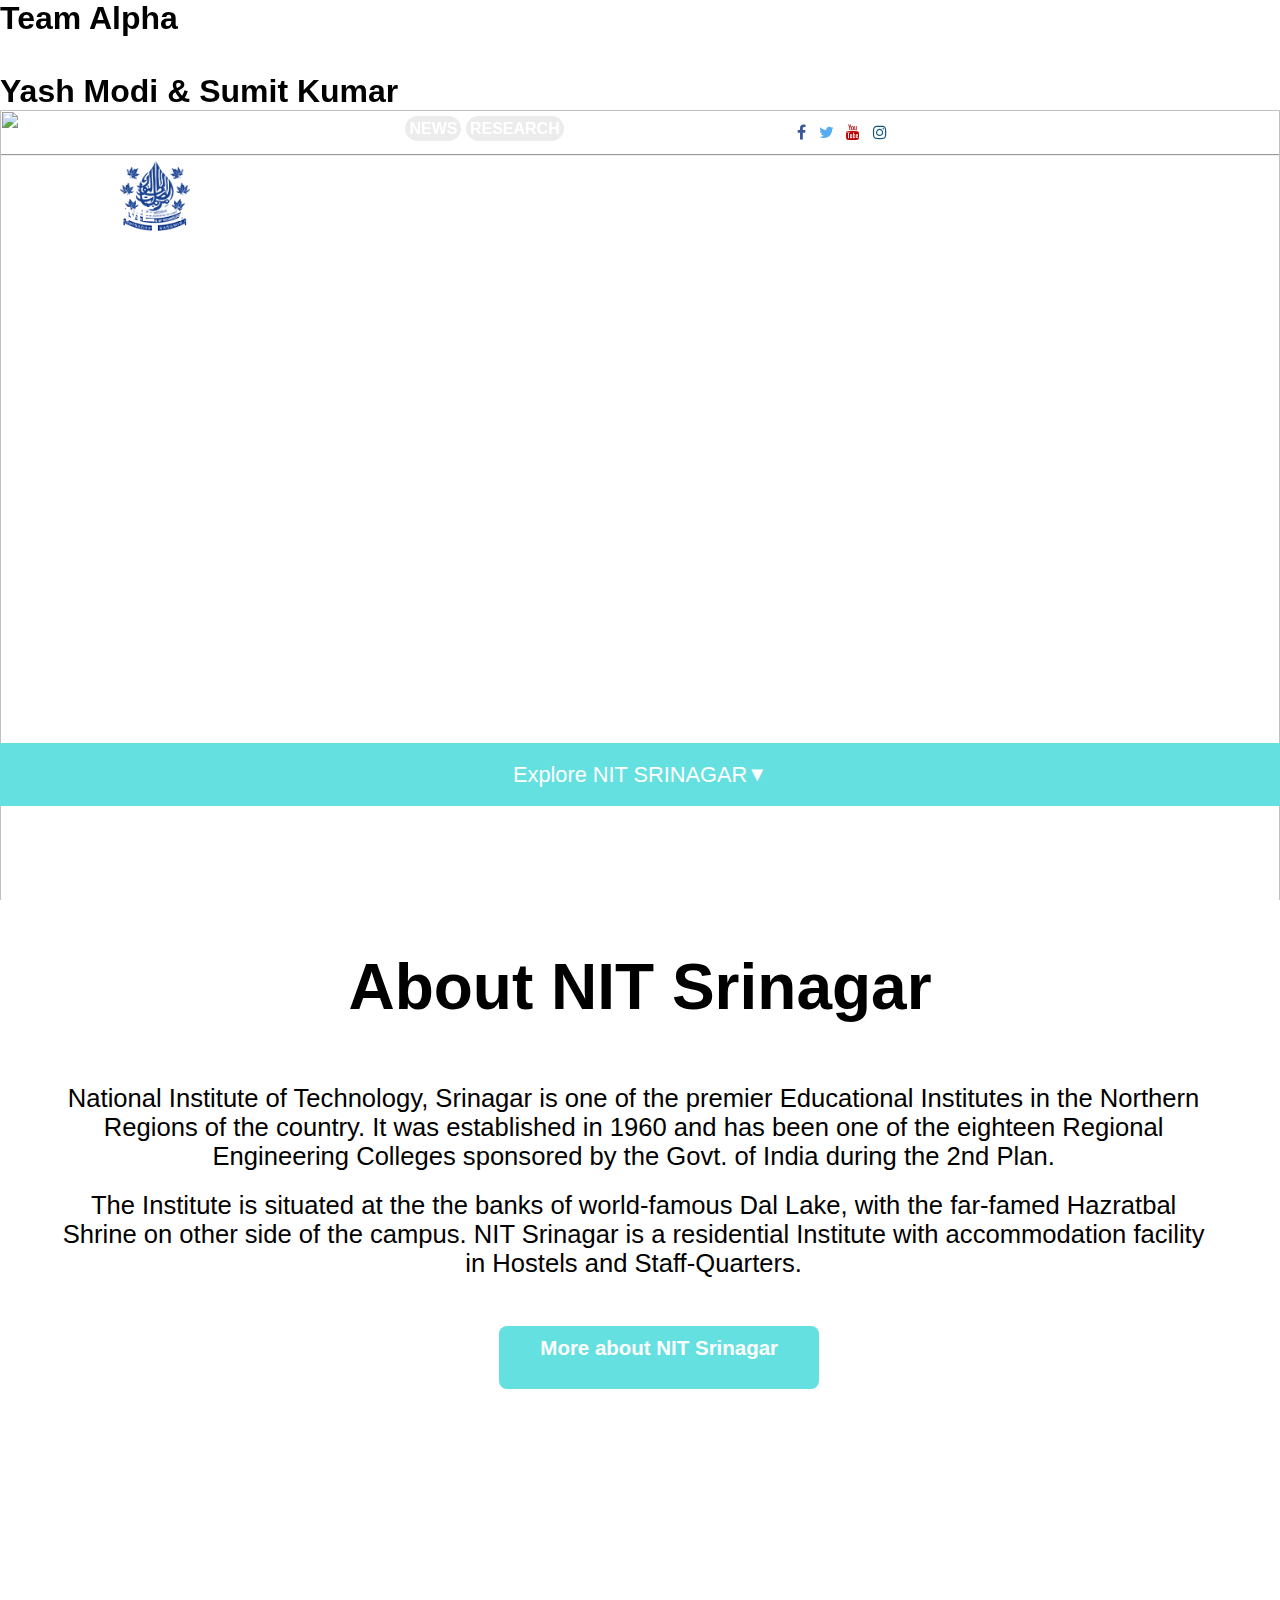
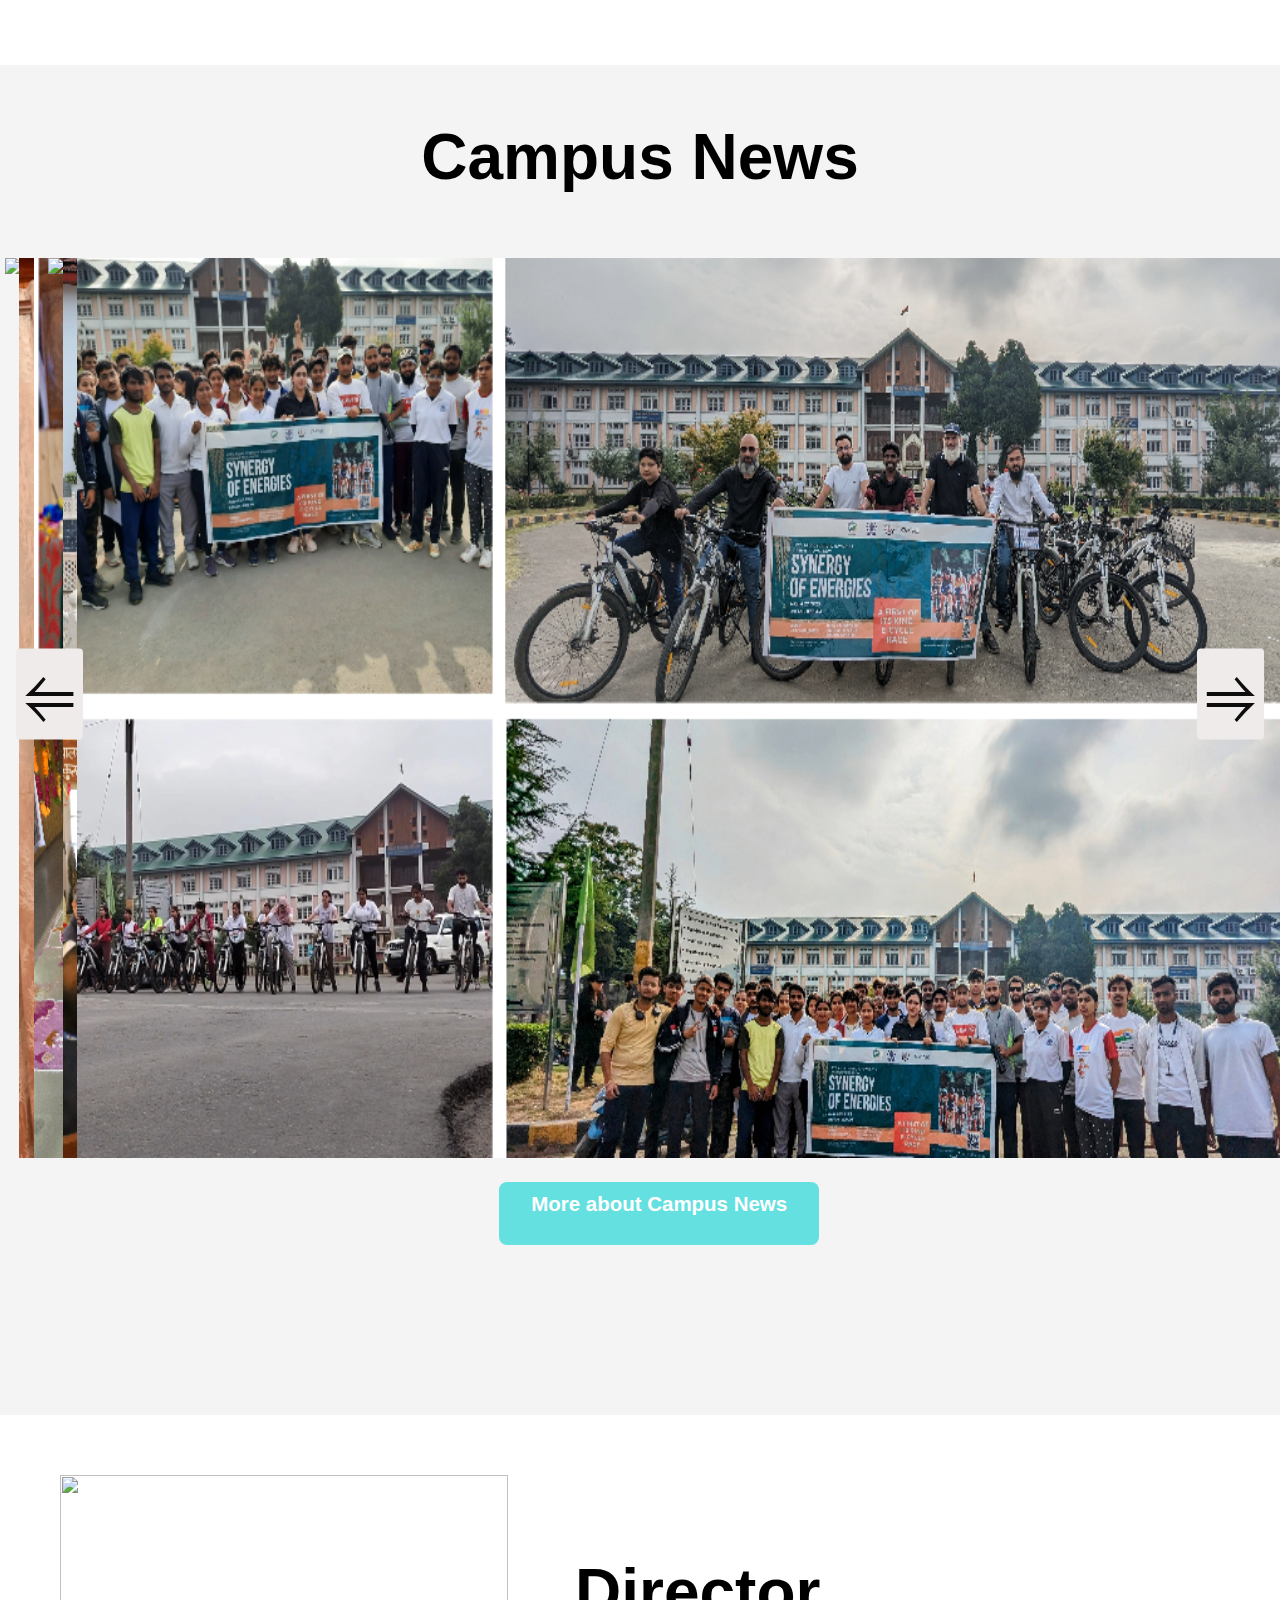
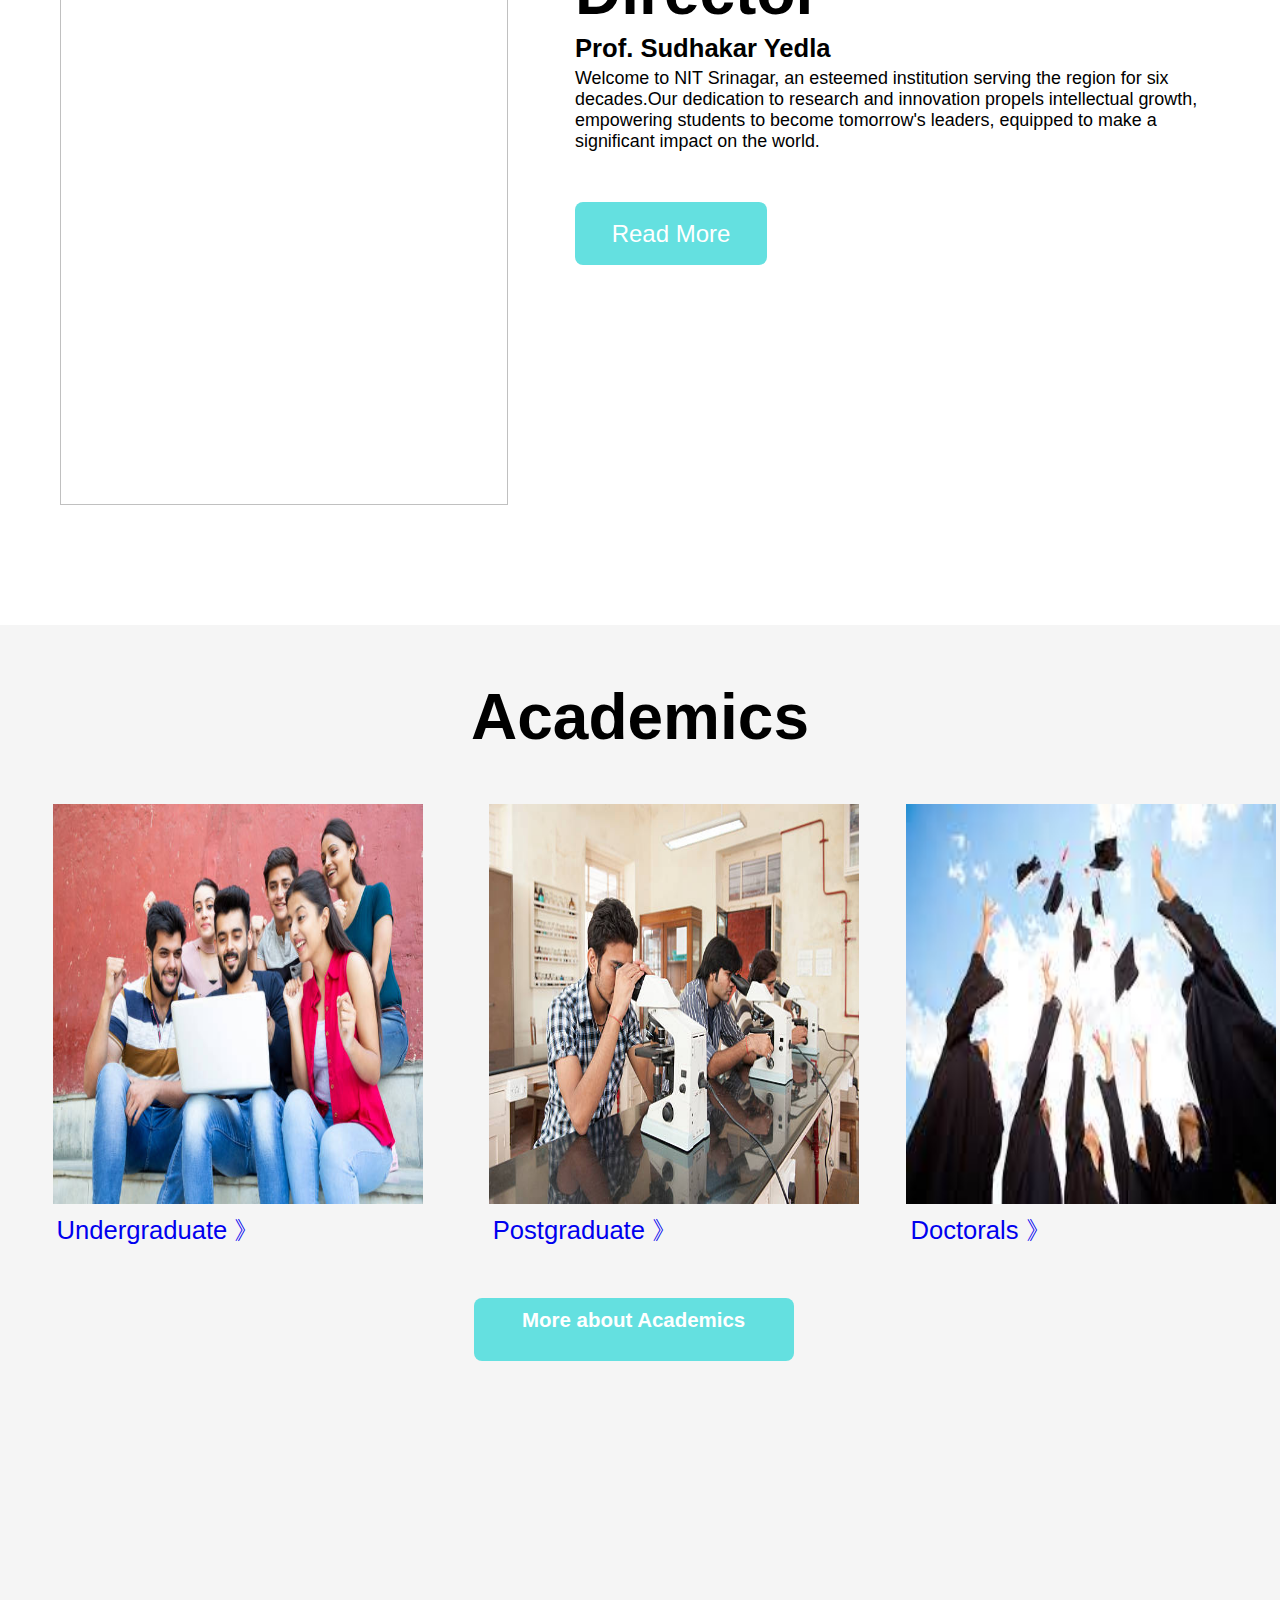
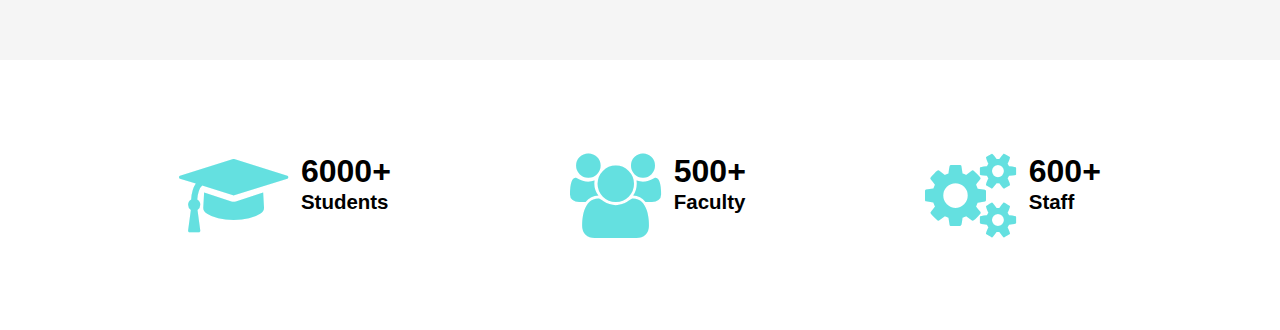
==== commit 58946e69: "addingCountSection" ====
--- a/index.html
+++ b/index.html
@@ -7,11 +7,20 @@
     <link rel="stylesheet" href="style.css">
     <link rel="stylesheet" href="https://cdnjs.cloudflare.com/ajax/libs/font-awesome/4.7.0/css/font-awesome.min.css">
     <link rel="stylesheet" href="slider.css">
-    <link rel="stylesheet" href="wave.css">
+    <link rel="stylesheet" href="preloader.css">
 </head>
 <body>
+   
+        
     <div class="container1">
-        <img src="./images/frontnits.jpeg" alt="">
+        <div class="preloader">
+            <h1>Team Alpha</h1>
+       <br>
+       <br>
+            <h1>Yash Modi & Sumit Kumar</h1>
+               
+           </div>
+           <img src="./images/frontnits.jpeg" alt="">
         <div class="container-header1">
             <div class="container-header1-left">
                 NIT Srinagar: 62 Years of Excellence
@@ -46,7 +55,7 @@
             </ul>
         </div>
         <div class="headline">
-            <h2>NIT SRINAGAR</h2></style></div>
+            <h2>NIT SRINAGAR</h2></div>
         <div class="foot">
             <span>Explore NIT SRINAGAR </span>
             <span class="arrow">▼</span>
@@ -129,15 +138,39 @@
             <p>More about Academics</p>
         </div>
     </div> 
+    
+    <div class="People-count">
+        <div class="student">
+            <div class="student-pic People-count-content">
+                <i class="fa fa-graduation-cap" style="font-size:85px;color:rgb(100, 224, 224)"></i>
+                <div>
+                    <h3> <span class="counter">6000</span>+</h3>
+                    <h4>Students</h4>
+                </div>
+            </div>
+        </div>
+        <div class="faculty">
+            <div class="student-pic People-count-content" >
+                <i class="fa fa-users" style="font-size:85px;color:rgb(100, 224, 224)"></i>
+                <div>
+                    <h3> <span class="counter">500</span>+</h3>
+                    <h4>Faculty</h4>
+                </div>
+            </div>
+        </div>
+        <div class="staff">
+            <div class="student-pic People-count-content">
+                <i class="fa fa-cogs" style="font-size:85px;color:rgb(100, 224, 224)"></i>
+                <div>
+                    <h3> <span class="counter">600</span>+</h3>
+                    <h4>Staff</h4>
+                </div>
+            </div>
+        </div>
+    </div>
 
+    <div class="footer"></div>
     
-    <!-- <div class="upcoming-event">
-        <p class="upcoming-event-header">Academics</p>
-    </div> -->
-  
-
-
     <script src="slider.js"></script>
-    
 </body>
 </html>--- a/style.css
+++ b/style.css
@@ -44,7 +44,7 @@
   background-color: rgb(237, 236, 237);
   border-radius: 15px;
   color: white;
-  opacity: 0.8;
+  opacity: 1;
 
 }
 .bt {
@@ -157,14 +157,14 @@
 .foot {
   height: 7vh;
   width: 100%;
-  /* text-align: center;*/
+  position: fixed;
   justify-content: center;
   align-items: center;
   background-color: rgb(100, 224, 224);
   color: white;
   font-size: 1.7vw;
   /* padding-top: 6px; */
-  margin-top: 173px;
+  margin-top: 183px;
   display: inline-flex;
   cursor: pointer;
   /* position: fixed; */
@@ -400,6 +400,32 @@
   opacity: 0.8;
 }
 
+.People-count {
+  height: 30vh;
+  width: 100%;
+  background-color: white;
+  top: 0;
+  left: 0;
+  position: relative;
+  overflow: hidden;
+  display: block;
+  z-index: 1;
+  display: flex;
+  justify-content: center;
+  justify-content: space-evenly;
+  align-items: center;
+}
+.People-count-content {
+  display: flex;
+  gap: 1vw;
+}
+.People-count-content h3 {
+  font-size: 2.5vw;
+}
+.People-count-content h4 {
+  font-size: 1.6vw;
+
+}
 
 @media (max-width: 952px) {
   .container-header2 logo {
@@ -467,7 +493,7 @@
   overflow: hidden;
   white-space: nowrap;
   margin: 0 auto;
-  animation: typing 3.5s steps(30), blink-caret 0.75s step-end infinite;
+  animation: typing 5s steps(40), blink-caret 0.75s step-end infinite;
 }
 @keyframes typing {
   from {
@@ -486,4 +512,7 @@
   50% {
     border-color: #000;
   }
-}+}
+
+
+
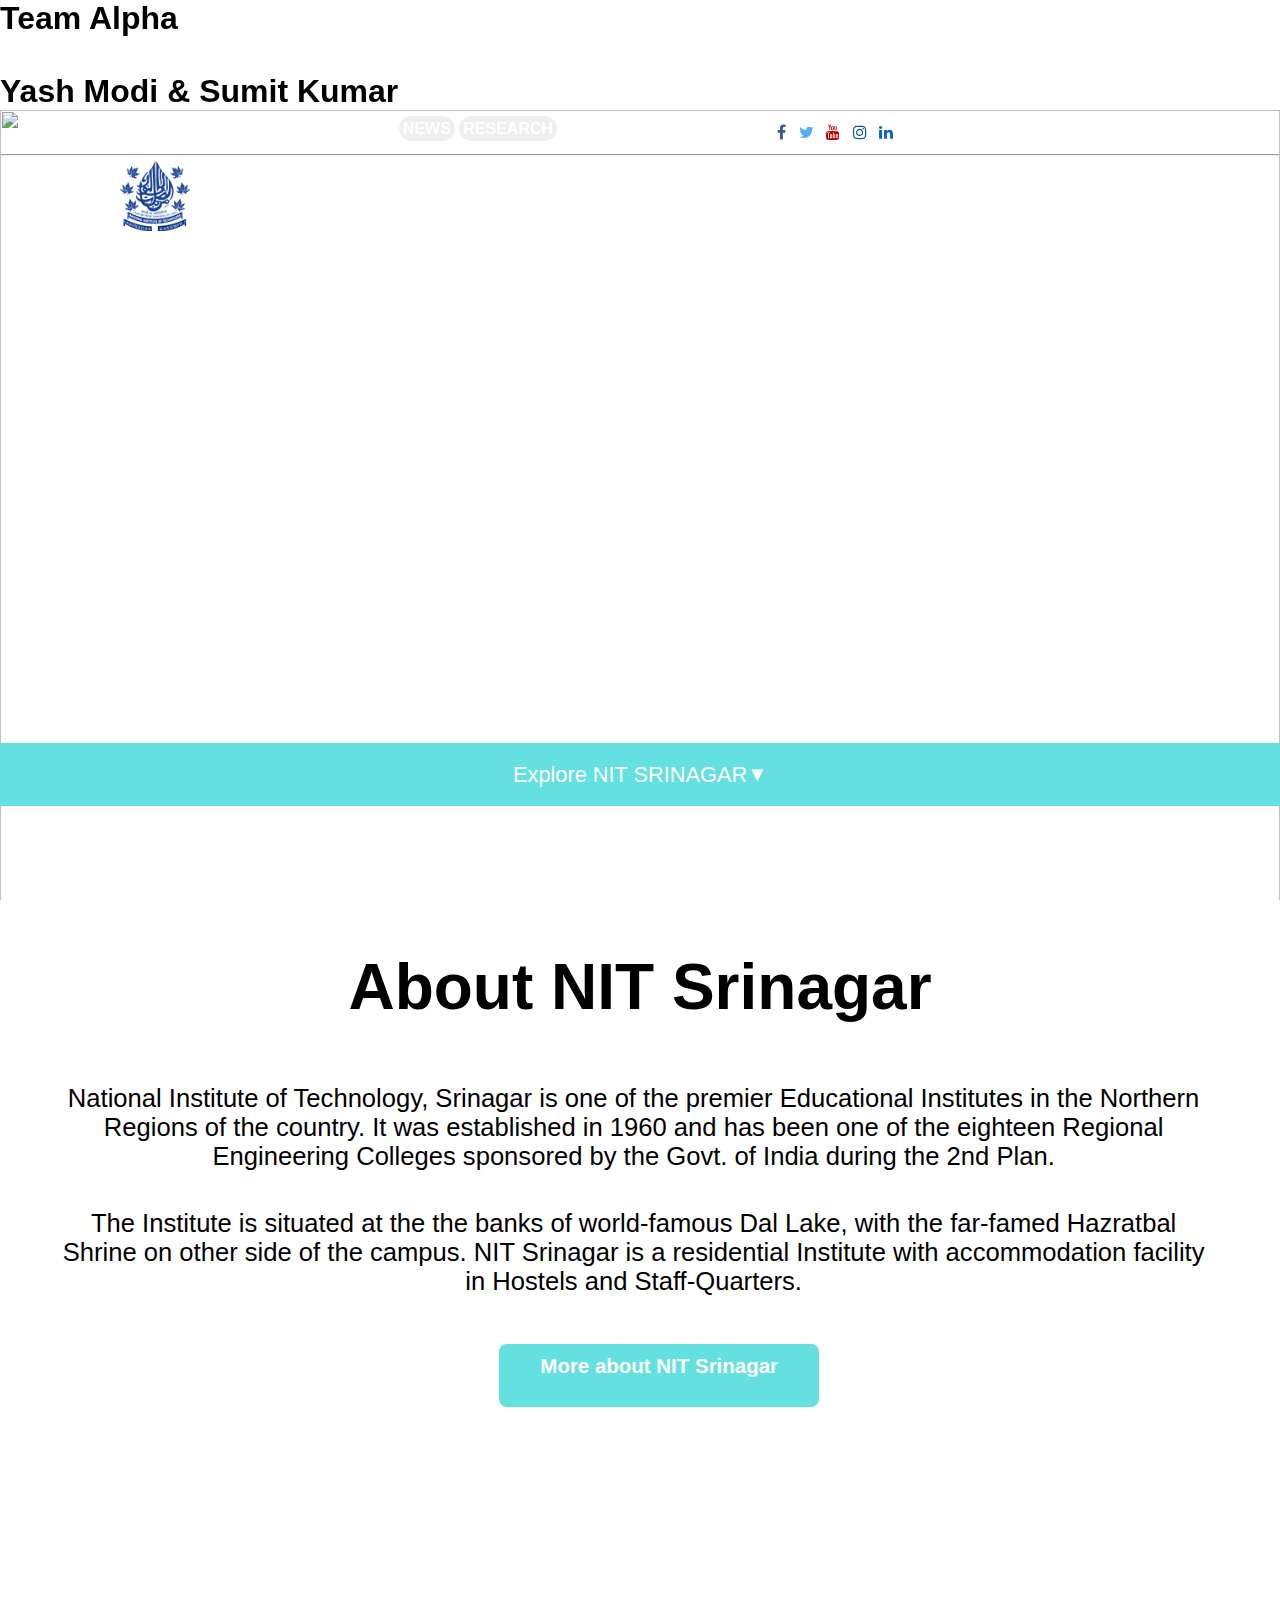
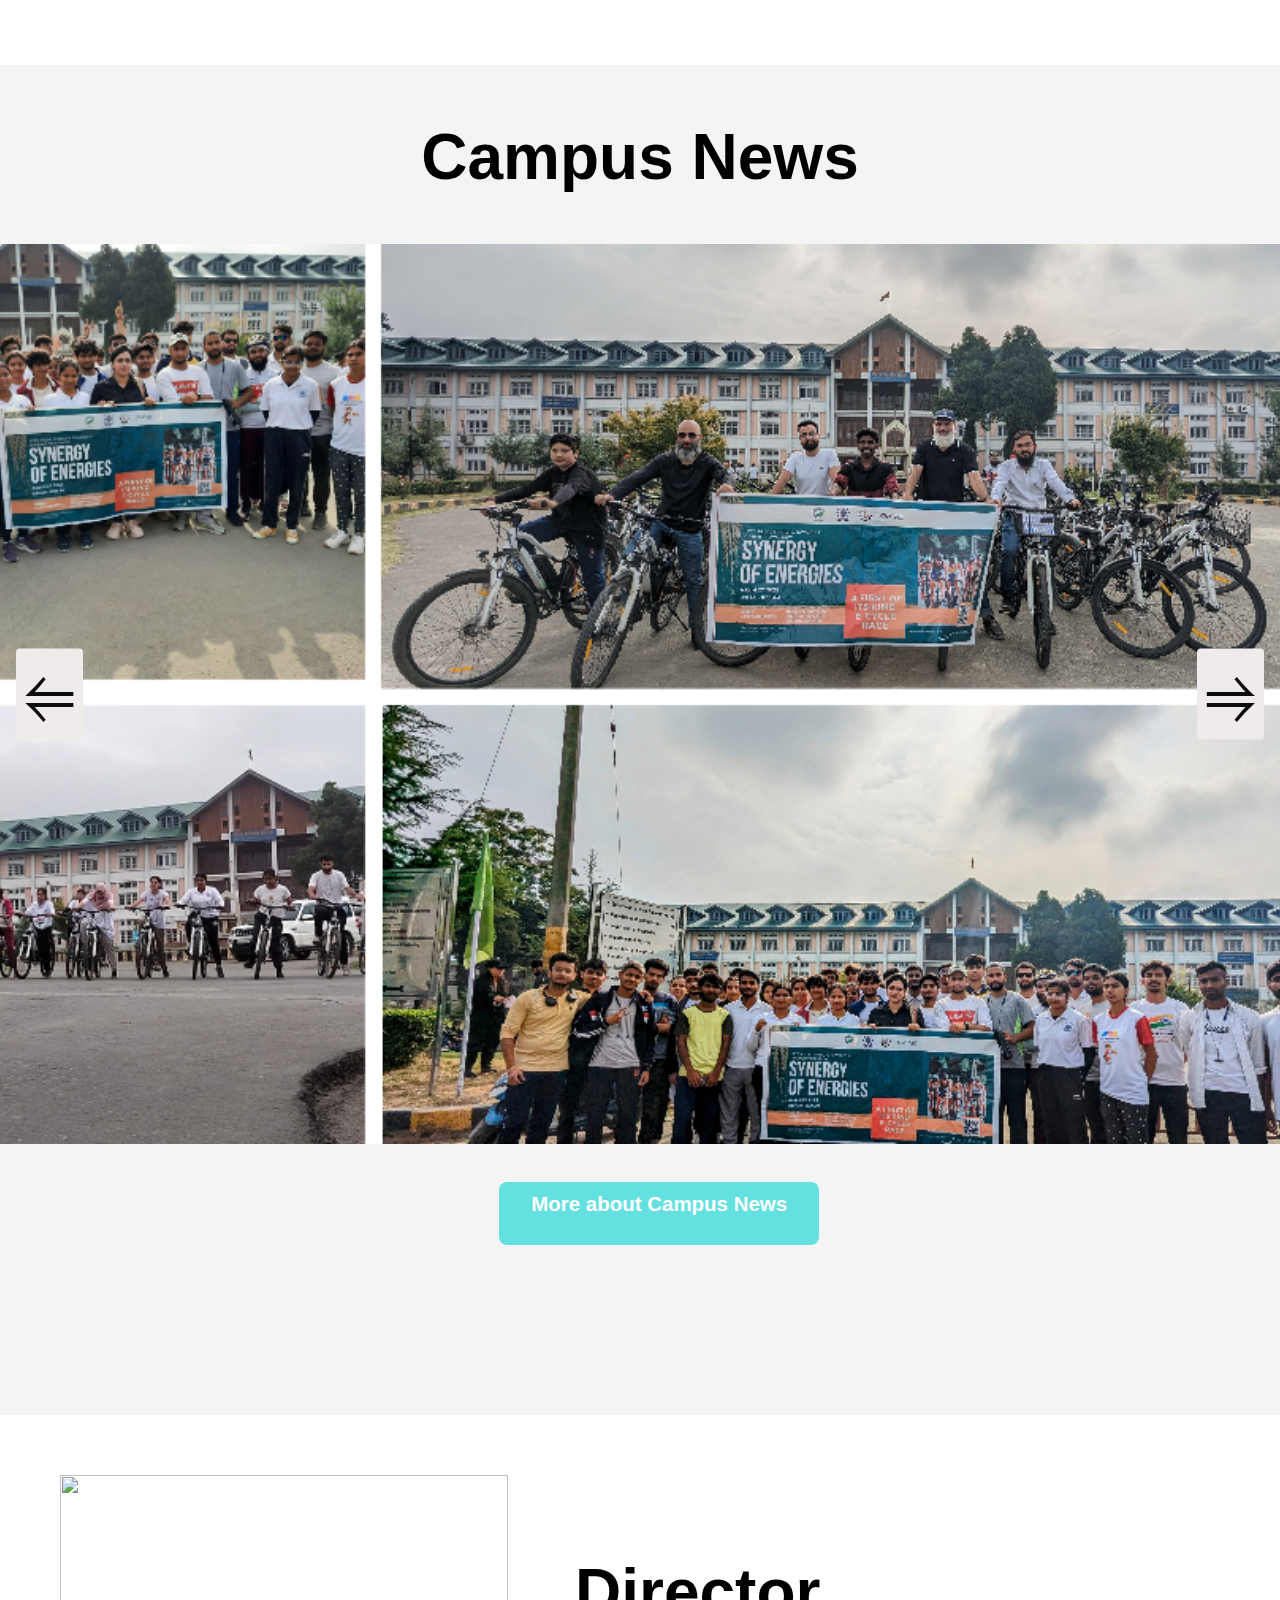
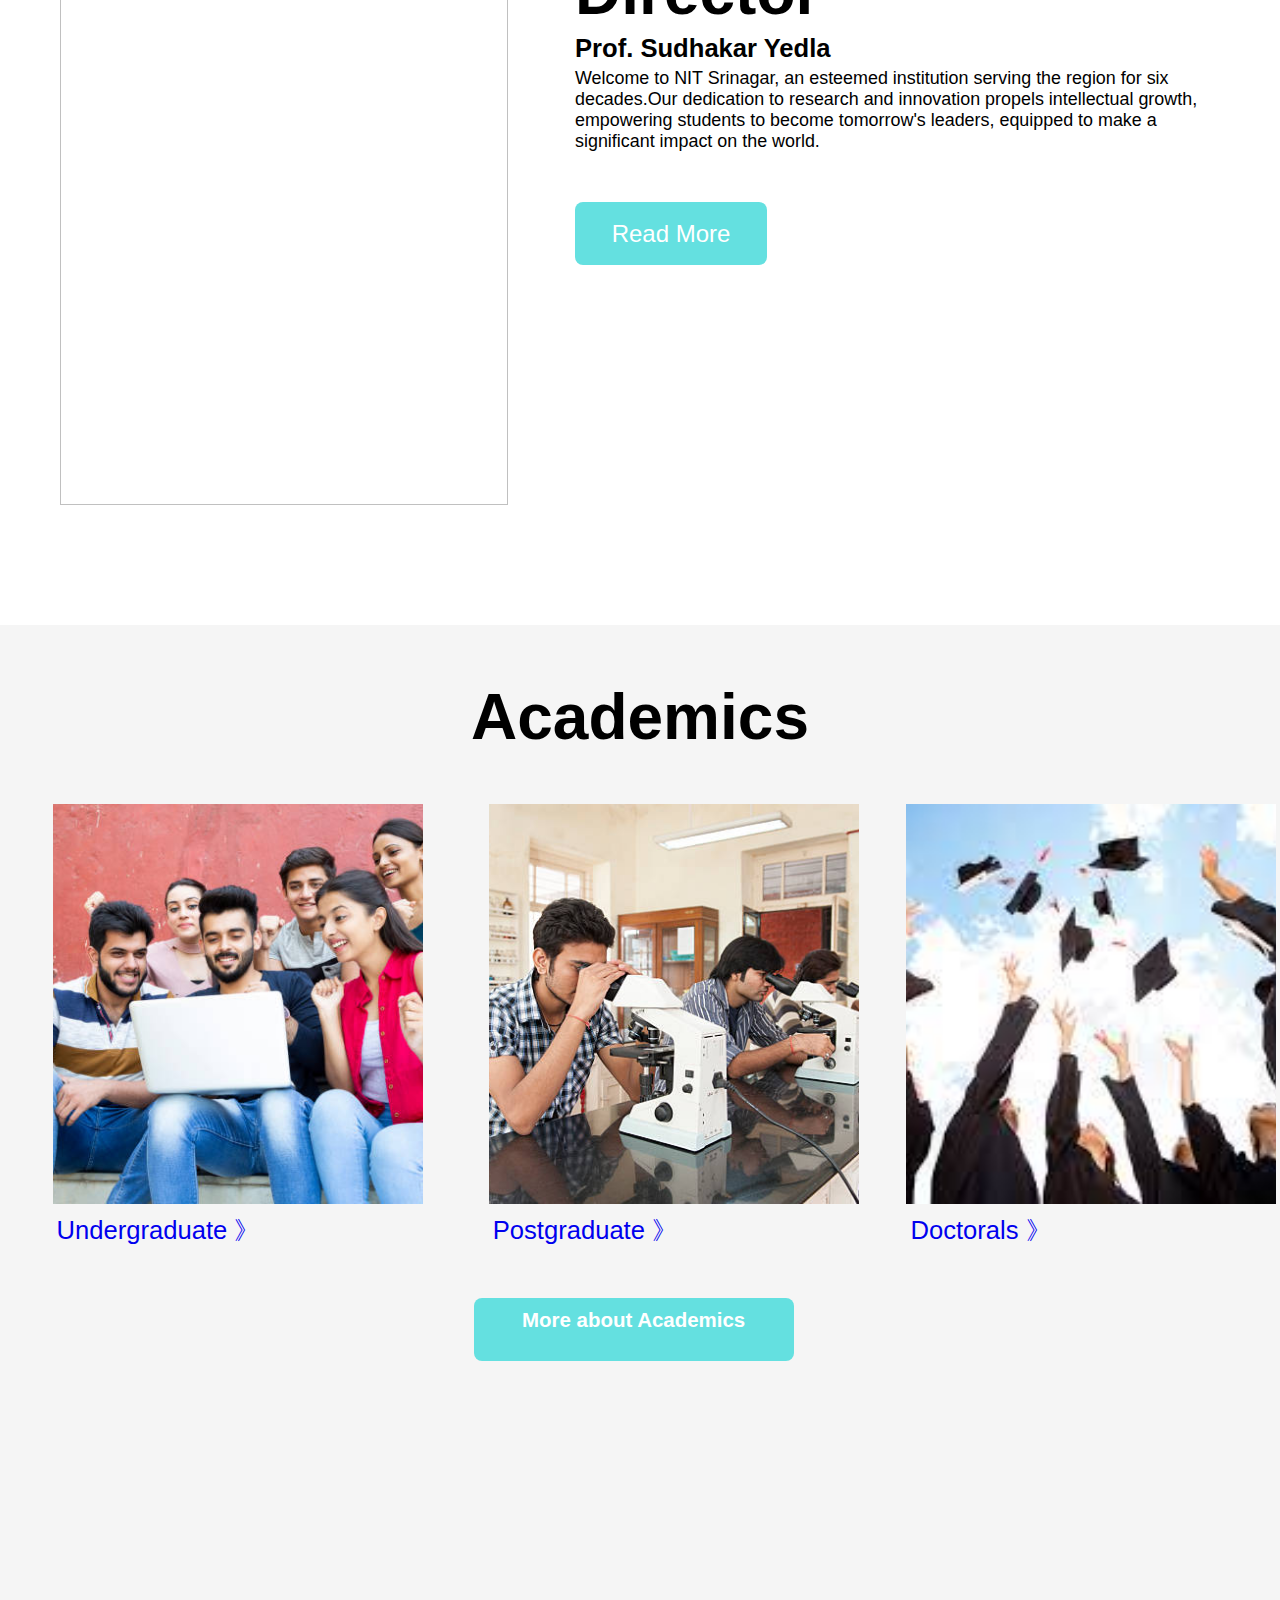
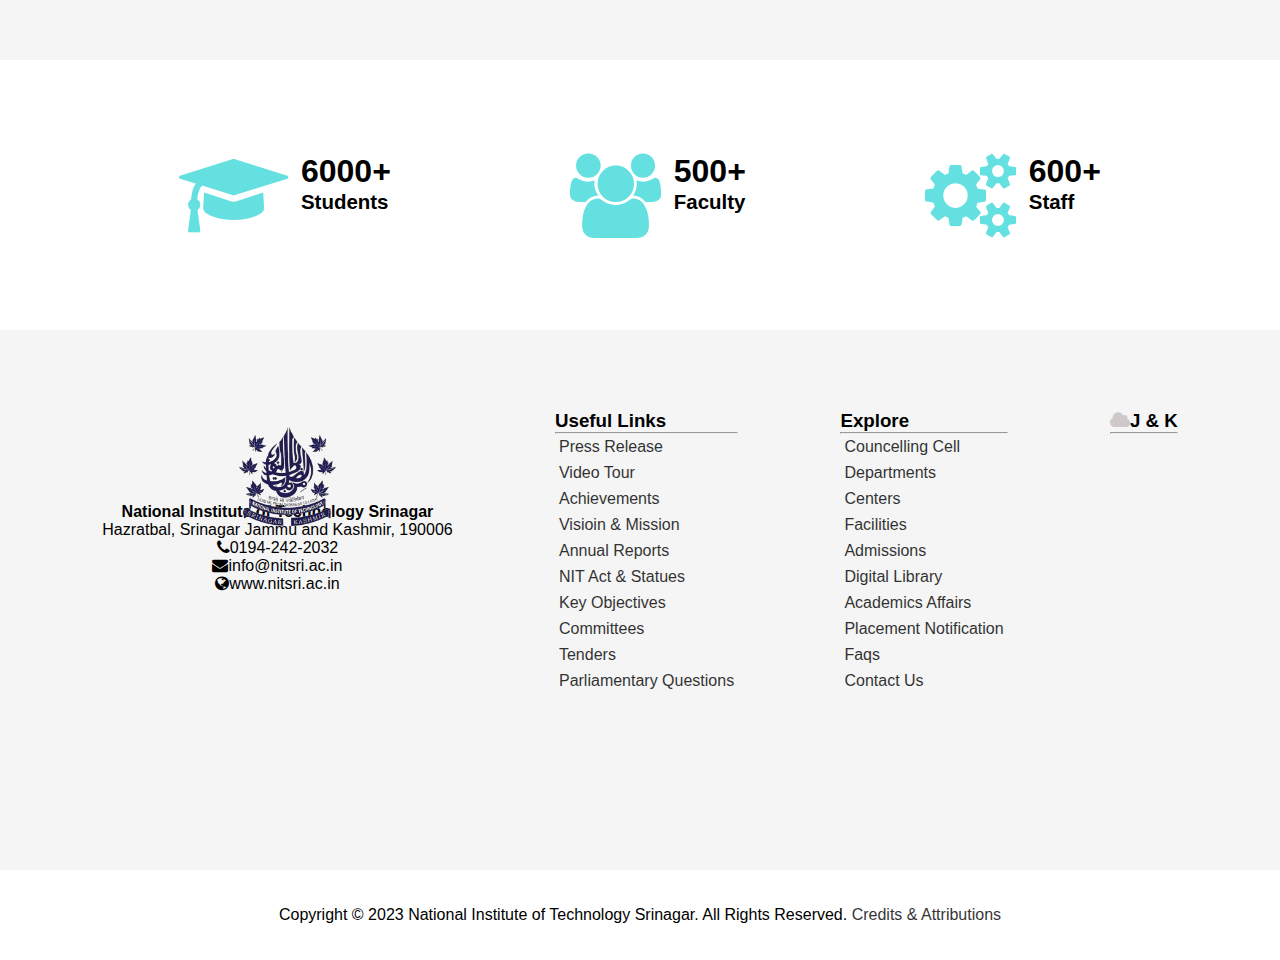
==== commit defa061f: "updateSlider" ====
--- a/index.html
+++ b/index.html
@@ -4,23 +4,21 @@
     <meta charset="UTF-8">
     <meta name="viewport" content="width=device-width, initial-scale=1.0">
     <title>NIT Srinagar</title>
+    <link rel="icon" href="./images/National_Institute_of_Technology,_Srinagar_Logo.png" type="image/x-icon">
     <link rel="stylesheet" href="style.css">
     <link rel="stylesheet" href="https://cdnjs.cloudflare.com/ajax/libs/font-awesome/4.7.0/css/font-awesome.min.css">
     <link rel="stylesheet" href="slider.css">
     <link rel="stylesheet" href="preloader.css">
 </head>
-<body>
-   
-        
+<body>    
     <div class="container1">
         <div class="preloader">
             <h1>Team Alpha</h1>
-       <br>
-       <br>
+            <br>
+            <br>
             <h1>Yash Modi & Sumit Kumar</h1>
-               
-           </div>
-           <img src="./images/frontnits.jpeg" alt="">
+        </div>
+        <img src="./images/frontnits.jpeg" alt="">
         <div class="container-header1">
             <div class="container-header1-left">
                 NIT Srinagar: 62 Years of Excellence
@@ -28,10 +26,11 @@
                 <a href="#" class="btn">RESEARCH</a>
             </div>
             <div class="container-header1-right">
-                <a href="#" class="fa fa-facebook"></a>
-                <a href="#" class="fa fa-twitter"></a>
-                <a href="#" class="fa fa-youtube"></a>
-                <a href="#" class="fa fa-instagram"></a>
+                <a href="https://www.facebook.com/nitsriofficial" target="_blank" class="fa fa-facebook"></a>
+                <a href="https://twitter.com/nitsriofficial" target="_blank" class="fa fa-twitter"></a>
+                <a href="https://www.youtube.com/channel/UCAxU-Z0kl90L3US4o7yM6wg" target="_blanks" class="fa fa-youtube"></a>
+                <a href="https://www.instagram.com/nitsriofficial/" target="_blank" class="fa fa-instagram"></a>
+                <a href="https://www.linkedin.com/school/nitsriofficial/"><i class="fa fa-linkedin" style="color:#0a66c2"></i></a>
                 <a href="#" class="bt">English | हिंदी</a>
                 <a href="#" class="bt">Contact</a>
                 <a href="#" class="bt">Quick Links</a>
@@ -63,7 +62,7 @@
     </div>
     <div class="about">
         <p class="about-header">About NIT Srinagar</p>
-        <p class="about-content">National Institute of Technology, Srinagar is one of the premier Educational Institutes in the Northern Regions of the country. It was established in 1960 and has been one of the eighteen Regional Engineering Colleges sponsored by the Govt. of India during the 2nd Plan.</p>
+        <p class="about-content">National Institute of Technology, Srinagar is one of the premier Educational Institutes in the Northern Regions of the country. It was established in 1960 and has been one of the eighteen Regional Engineering Colleges sponsored by the Govt. of India during the 2nd Plan.</p> <br>
         <p class="about-content">The Institute is situated at the the banks of world-famous Dal Lake, with the far-famed Hazratbal Shrine on other side of the campus. NIT Srinagar is a residential Institute with accommodation facility in Hostels and Staff-Quarters.</p>
         <div class="about-more">
             <p>More about NIT Srinagar</p>
@@ -144,7 +143,7 @@
             <div class="student-pic People-count-content">
                 <i class="fa fa-graduation-cap" style="font-size:85px;color:rgb(100, 224, 224)"></i>
                 <div>
-                    <h3> <span class="counter">6000</span>+</h3>
+                    <h3> <span id="counter">6000</span>+</h3>
                     <h4>Students</h4>
                 </div>
             </div>
@@ -169,8 +168,56 @@
         </div>
     </div>
 
-    <div class="footer"></div>
-    
+    <div class="footer">
+        <div class="section-1">
+            <img src="./images/National_Institute_of_Technology,_Srinagar_Logo.png" alt="">
+            <div class="section-1-content">
+                <p style="font-weight: 550;">National Institute of Technology Srinagar</p>
+                <p>Hazratbal, Srinagar Jammu and Kashmir, 190006</p>
+                <p><i class="fa fa-phone"></i>0194-242-2032</p>
+                <a href="#" style="color: black;"><i class="fa fa-envelope"></i>info@nitsri.ac.in</a> <br>
+                <a href="#" style="color: black;"><i class="fa fa-globe"></i>www.nitsri.ac.in</a>
+            </div>
+        </div>
+        <div class="section-2">
+            <h3>Useful Links</h3>
+            <!-- <div style="height: 5px; color: rgb(100, 224, 224);"></div> -->
+            <hr>
+            <a href="#">Press Release</a>
+            <a href="#">Video Tour</a>
+            <a href="#">Achievements</a>
+            <a href="#">Visioin & Mission</a>
+            <a href="#">Annual Reports</a>
+            <a href="#">NIT Act & Statues</a>
+            <a href="#">Key Objectives</a>
+            <a href="#">Committees</a>
+            <a href="#">Tenders</a>
+            <a href="#">Parliamentary Questions</a>
+        </div>
+        <div class="section-3">
+            <h3>Explore</h3>
+            <hr>
+            <a href="#">Councelling Cell</a>
+            <a href="#">Departments</a>
+            <a href="#">Centers</a>
+            <a href="#">Facilities</a>
+            <a href="#">Admissions</a>
+            <a href="#">Digital Library</a>
+            <a href="#">Academics Affairs</a>
+            <a href="#">Placement Notification</a>
+            <a href="#">Faqs</a>
+            <a href="#">Contact Us</a> <br>
+        </div>
+        <div class="section-4">
+            <h3><i class="fa fa-cloud" style="color:rgb(207, 200, 200)"></i>J & K</h3>
+            <hr>
+            <div id="timeDate"></div>
+        </div>
+    </div>
+    <div class="footer-last">
+        <p>Copyright © 2023 National Institute of Technology Srinagar. All Rights Reserved. <span class="credit">Credits & Attributions</span></p>
+    </div>
+    <script src="script.js"></script>
     <script src="slider.js"></script>
 </body>
 </html>--- a/style.css
+++ b/style.css
@@ -44,8 +44,10 @@
   background-color: rgb(237, 236, 237);
   border-radius: 15px;
   color: white;
+  opacity: 0.8;
+}
+.btn:hover {
   opacity: 1;
-
 }
 .bt {
   border-radius: 15px;
@@ -81,8 +83,8 @@
 .container-header2 {
   height: 80px;
   width: 100%;
-  /* background-color: whitesmoke; */
-  /* position: fixed; */
+  /* background-color: whitesmoke;  */
+  position: relative;
 }
 .logo {
   padding: 0 120px;
@@ -96,25 +98,22 @@
   float: right;
   margin-right: 20px;
 }
-ul li {
+.container-header2 ul li {
   display: inline-block;
   line-height: 80px;
   margin: 15 5px;
   padding: 0px 5px;
 }
-ul li a {
+.container-header2 ul li a {
   color: white;
   font-size: 20px;
   font-weight: bold;
   border: none;
   border-radius: 8px;
-  position: relative;
-}
-ul li a:hover {
-  /* font-weight: lighter; */
-  /* color: rgb(100, 224, 224); */
-}
-ul li a::before {
+  /* position: relative; */
+}
+
+.container-header2 ul li a::before {
   margin-top: -10px;
   content: "";
   position: absolute;
@@ -125,7 +124,7 @@
   transition: width 0.4s;
   
 }
-ul li a:hover::before {
+.container-header2 ul li a:hover::before {
   width: 100%;
 }
 .checkbtn {
@@ -133,7 +132,7 @@
   color: white;
   float: right;
   line-height: 80px;
-  margin-right: 10px;
+  margin-right: 40px;
   cursor: pointer;
   display: none;
 }
@@ -424,20 +423,114 @@
 }
 .People-count-content h4 {
   font-size: 1.6vw;
-
-}
-
-@media (max-width: 952px) {
-  .container-header2 logo {
+}
+
+.footer {
+  height: 60vh;
+  width: 100%;
+  background-color: whitesmoke;
+  top: 0;
+  left: 0;
+  position: relative;
+  overflow: hidden;
+  display: block;
+  z-index: 1;
+  display: flex;
+  /* display: flexbox; */
+  justify-content: center;
+  justify-content: space-evenly;
+  align-items: center;
+}
+.section-1 {
+  text-align: center;
+  margin-top: 6%;
+  /* width: 25%; */
+  height: 50%;
+  margin-left: 0%;
+}
+.section-1 img {
+  margin: -6% 0% -5% -3%;
+  height: 11vh;
+  width: auto;
+}
+.section-2 {
+  margin-top: 4%;
+  /* width: 25%; */
+  height: 80%;
+}
+.section-2 a {
+  display: flex;
+  flex-direction: column;
+  color: black;
+  opacity: 0.8;
+}
+.section-2 a:hover {
+  color: rgb(100, 224, 224);
+  opacity: 1;
+}
+.section-3 {
+  margin-top: 4%;
+  height: 80%;
+}
+.section-3 a {
+  display: flex;
+  flex-direction: co;
+  color: black;
+  opacity: 0.8;
+}
+.section-3 a:hover {
+  color: rgb(100, 224, 224);
+  opacity: 1;
+}
+.section-4 {
+  margin-top: 4%;
+  height: 80%;
+  color: black;
+}
+#timeDate {
+  display: flex;
+  flex-direction: column;
+  font-size: 17px;
+}
+.footer-last {
+  height: 10vh;
+  width: 100%;
+  background-color: white;
+  top: 0;
+  left: 0;
+  position: relative;
+  overflow: hidden;
+  display: block;
+  z-index: 1;
+  display: flex;
+  /* display: flexbox; */
+  justify-content: center;
+  justify-content: space-evenly;
+  align-items: center;
+}
+.credit {
+  cursor: pointer;
+  opacity: 0.8;
+}
+.credit:hover {
+  color: rgb(100, 224, 224);
+  opacity: 1;
+}
+
+/* @media (max-width: 952px) {
+  .container-header2 .logo {
     font-size: 30px;
     padding-left: 50px;
   }
   nav ul li a {
     font-size: 16px;
   }
-}
-
-@media (max-width: 858px) {
+} */
+
+@media (max-width: 600px) {
+  .container1 {
+    height: 50vh;
+  }
   .container-header2 {
     background-color: rgb(100, 224, 224);
   }
@@ -446,20 +539,20 @@
     margin-right: 20px;
   }
   .btn {
-     font-size: 3vw;
+    font-size: 3vw;
   }
   .logo {
     height: 20vh;
   }
   .logo img {
-    margin-top: 0px;
-    margin-left: -100px;
-  }
-  ul {
-    position: fixed;
+    margin-top: 5px;
+    margin-left: 20px;
+  }
+  .container-header2 ul {
+    position: absolute;
     width: 100%;
-    height: 100vh;
-    margin-top: 62px;
+    height: 65vh;
+    /* margin-top: 0px; */
     background-color: #2c3e50;
     top: 80px;
     left: -100%;
@@ -467,34 +560,221 @@
     transition: all .5s;
     /* display: none; */
   }
-  ul li  {
+  .container-header2 ul li  {
     display: block;
-    line-height: 60px;
-  }
-  ul li a {
+    margin: 50px 0;
+    line-height: 10px;
+  }
+  .container-header2 ul li a {
     font-size: 20px;
   }
-  a:hover, a.active {
+  .container-header2 a:hover, a.active {
     background: none;
-    color: #0082e6;
+    color: rgb(100, 224, 224);
   }
   #check:checked ~ ul {
     left: 0;
   }
   .headline {
+    font-size: 8vw;
+    font-weight: bold;
+    display: none;
+  }
+  .foot {
+    font-size: 4vw;
+    margin-top: 64.5vh;
+  }
+  .about {
+    height: 70vh;
+    width: 100%;
+  }
+  .about-header {
+    font-size: 10vw;
+  }
+  .about-content {
+    text-align: center;
+    font-size: 4vw;
+    margin-top: -4%;
+    padding: 10px;
+  }
+  .about-more {
+    background-color: rgb(100, 224, 224);
+    border: none;
+    border-radius: 8px;
+    color: white;
+    width: 50vw;
+    height: 7vh;
+    margin: 5% 25%;
+  }
+  .about-more p {
+    font-size: 4vw;
+    font-weight: 550;
+    padding: 10px 15px;
+    cursor: pointer;
+  }
+
+  .campus {/* changes made :yash */
+    height: 140vh;
+  }
+  .campus-header {
+    font-size: 10vw;
+  }
+  .campus-more {
+    width: 50vw;
+    height: 7vh;
+    margin: 5% 25%;
+  }
+  .campus-more p {
+    font-size: 4vw;
+    font-weight: 550;
+    padding: 10px 20px;
+  }
+  .director-section {
+    text-align: center;
+    display: flex;
+    flex-direction: rows;
+    height: 90vh;
+    position: relative; 
+  }
+  .director-about {
+    width: 100%;
+    margin-top: 110%;
+    text-align: center;
+    margin-left: -65vw;
+    /* margin-right: 180px; */
+  }
+  .director-about h2 {
+    font-size: 7vw;
+    margin-top: 20px;
+  }
+  .director-about h3 {
+    font-size: 4.2vw;
+    margin-top: 5px;
+  }
+  .director-about p {
+    font-size: 3vw;
+    margin-top: 5px;
+  }
+  .director-img {
+    width: 100%;
+    
+    /* padding: 10px; */
+  }
+  .director-img img{
+    margin-top: 20vw;
+    margin-right: 30vw;
+    height: 40vh;
+    width: 75vw;
+    border-radius: 8px;
+  }
+  .readMoreBtn{
     font-size: 5vw;
-    font-weight: bold;
-  }
+    width: 35vw;
+    height:6vh;
+    margin: 5% 7%;
+    padding: 2% 3%;
+    text-align: center;
+  }
+  .academic {
+    height: 220vh;
+  }
+  .academic-content {
+    display: grid;
+    grid-template-rows: 1fr 1fr 1fr;
+    
+  }
+  .undergraduate p {
+    margin-bottom: 5vh;
+    font-size: 5vw;
+    margin-left: -20vw;
+  }
+  .right-arrow {
+    font-size: 5vw;
+  }
+
+  .academic-header {
+    font-size: 10vw;
+  }
+  .academic-content img {
+    margin: 0% 10%;
+    height: 50vh;
+    width: 80vw;
+    border-radius: 8px;
+  }
+  .academic-more {
+    width: 50vw;
+    height: 6vh;
+    margin: 4% 26%;
+    padding: 8px 0px 0px 0px;
+  }
+  .academic-more p {
+    text-align: center;
+    font-size: 4vw;
+    padding: 5px 10px 0px 10px;
+  }
+  .People-count {
+    height: 60vh;
+    display: grid;
+    grid-template-rows: 1fr 1fr 1fr;
+  }
+  .student h3{
+    font-size: 6vw;
+  }
+  .student h4{
+    font-size: 7vw;
+  }
+  .faculty h3{
+    font-size: 6vw;
+  }
+  .faculty h4{
+    font-size: 7vw;
+  }
+  .staff h3{
+    font-size: 6vw;
+  }
+  .staff h4{
+    font-size: 7vw;
+  }
+
+  .footer {
+    height: 128vh;
+    display: grid;
+    grid-template-rows: 1.3fr 1fr 1fr 1fr;
+  }
+  .section-1 img{
+    margin-left: 38%;
+  }
+  .section-1-content {
+    text-align: center;
+    margin-top: 10vh;
+
+  }
+  .section-2 {
+    margin-left: 2vw;
+  }
+  .section-3 {
+    margin-left: 2vw;
+  }
+  .section-4 {
+    margin-left: 2vw;
+  }
+  .footer-last {
+    text-align: center;
+  }
+
   
 }
+
 /* Typing Animation */
+
 .headline h2{
   opacity: 0.9;
   overflow: hidden;
   white-space: nowrap;
   margin: 0 auto;
-  animation: typing 5s steps(40), blink-caret 0.75s step-end infinite;
-}
+  animation:typing 5s steps(40), blink-caret 0.75s step-end infinite;
+}
+
 @keyframes typing {
   from {
     width: 0;
@@ -516,3 +796,4 @@
 
 
 
+
--- a/slider.css
+++ b/slider.css
@@ -1,43 +1,48 @@
-*,*::before,*::after{
+*, *::before, *::after {
     box-sizing: border-box;
 }
-body{
-    margin: 0;
-    padding: 0;
+
+img {
+    position: absolute;
+    width: 100%;
+    height: 100vh;
+    object-fit: cover; /* Maintain aspect ratio and cover entire container */
 }
-img{
-    position: absolute;
-    width: 99%;
-    height: 100vh;
-}
-.image-slider{
+
+.image-slider {
     width: 100%;
     height: 100vh;
     position: relative;
+    overflow: hidden; 
+    /* Hide overflowing content */
 }
-.image-slider>ul{
+
+.image-slider > ul {
     margin: 0;
     padding: 0;
     list-style: none;
 }
-.slide{
-    /* position: relative; */
+
+.slide {
     inset: 0;
     opacity: 0;
 }
-.slide>image{
+
+.slide > img {
     display: block;
     width: 100%;
     height: 100%;
 }
+
 .slide[data-active] {
     opacity: 1;
 }
-.prev,.next{
+
+.prev, .next {
     position: absolute;
     z-index: 1;
-    background:none;
-    border:none;
+    background: none;
+    border: none;
     font-size: 4rem;
     top: 50%;
     transform: translateY(-50%);
@@ -47,25 +52,32 @@
     padding: 0.5rem;
     background-color: rgb(239, 235, 235);
 }
-.next:hover,.prev:hover{
+
+.next:hover, .prev:hover {
     color: rgb(91, 221, 244);
     background-color: rgba(80, 78, 78, 0.6);
     border: 0.2rem solid rgb(0, 0, 0);
-    border-radius: 0.3rem; 
+    border-radius: 0.3rem;
 }
 
-/* #image_button:hover,#image_button:focus{
-    color: white;
-    transform: scale(1.01);
-    background-color: rgba(0,0,0,-2);
-} */
-.prev{
+.prev {
     left: 1rem;
 }
-.next{
+
+.next {
     right: 1rem;
 }
 
+/* Add a media query to adjust styles for smaller screens */
+@media (max-width: 600px) {
+    img {
+        /* display: block; */
+        width: 100%;
+        /* height: auto; */
+        left: 0; 
+    }
 
-
-
+    .prev, .next {
+        font-size: 2rem;
+    }
+}
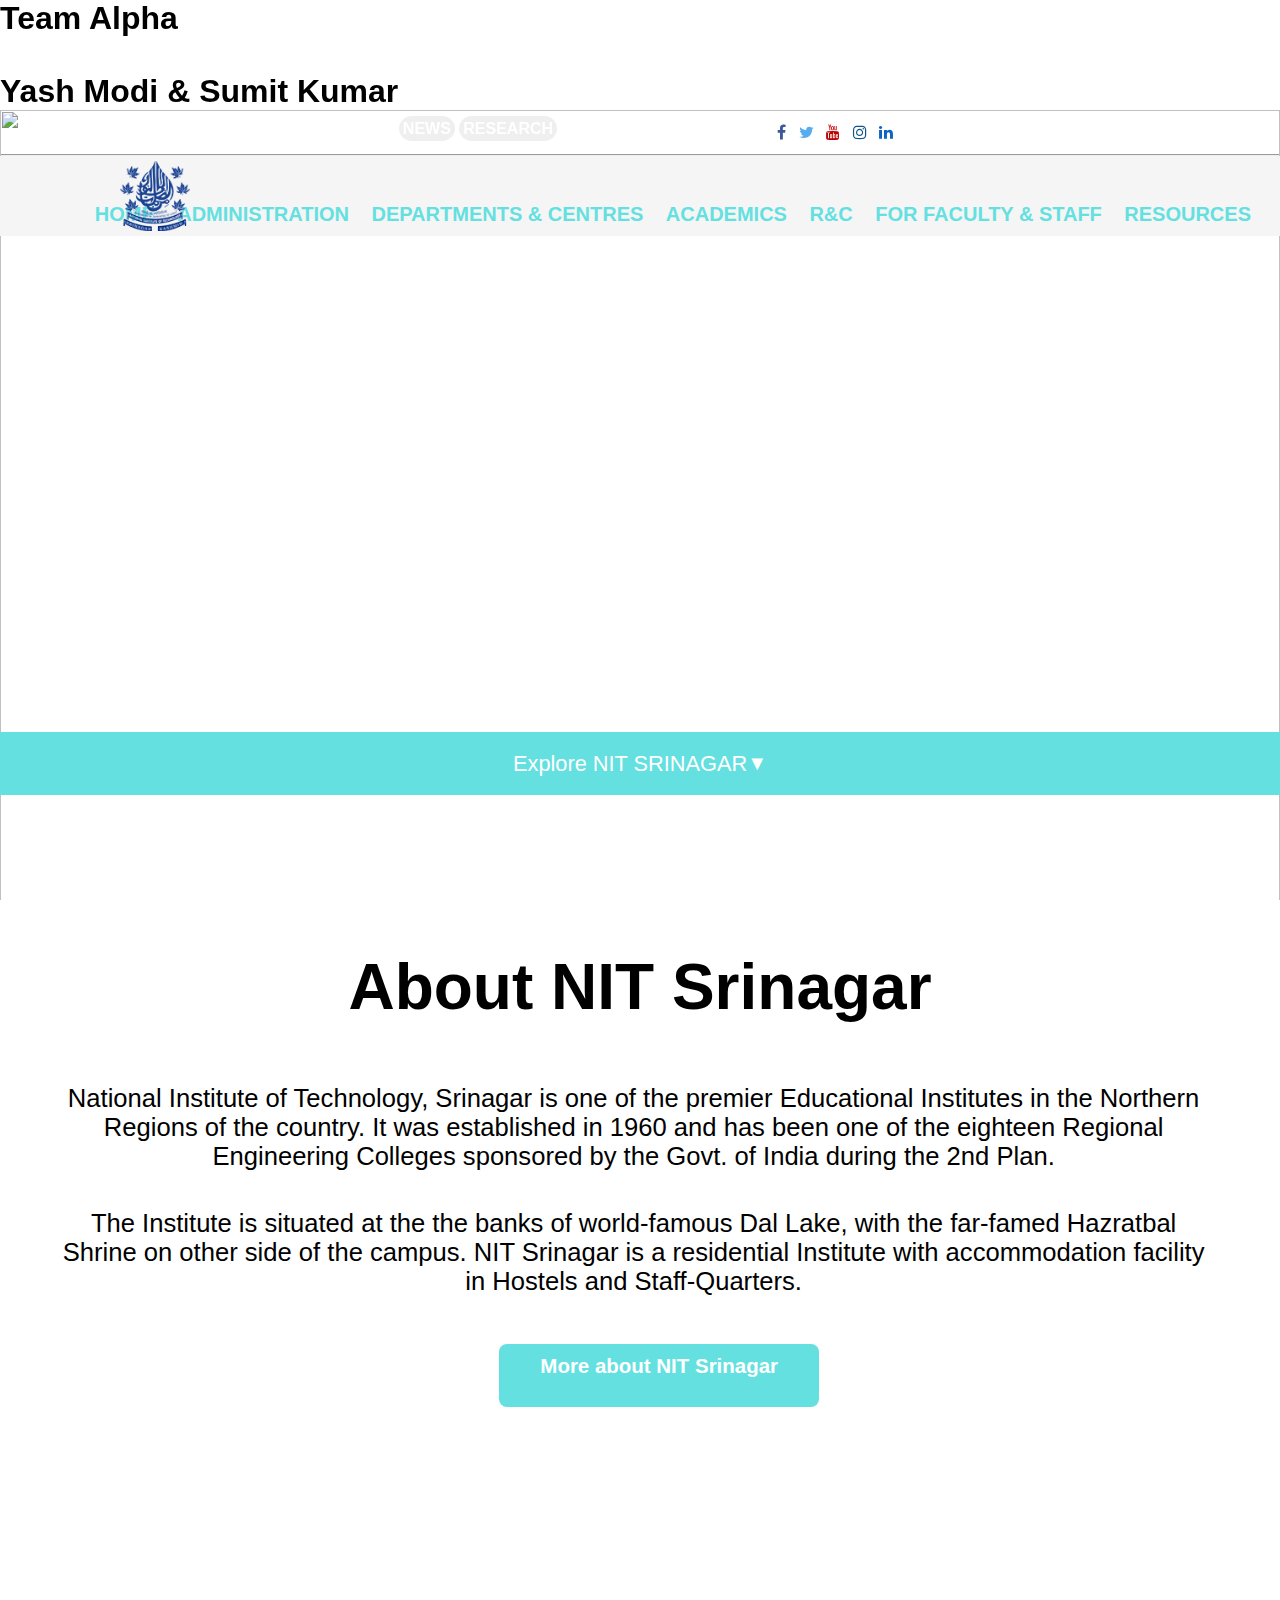
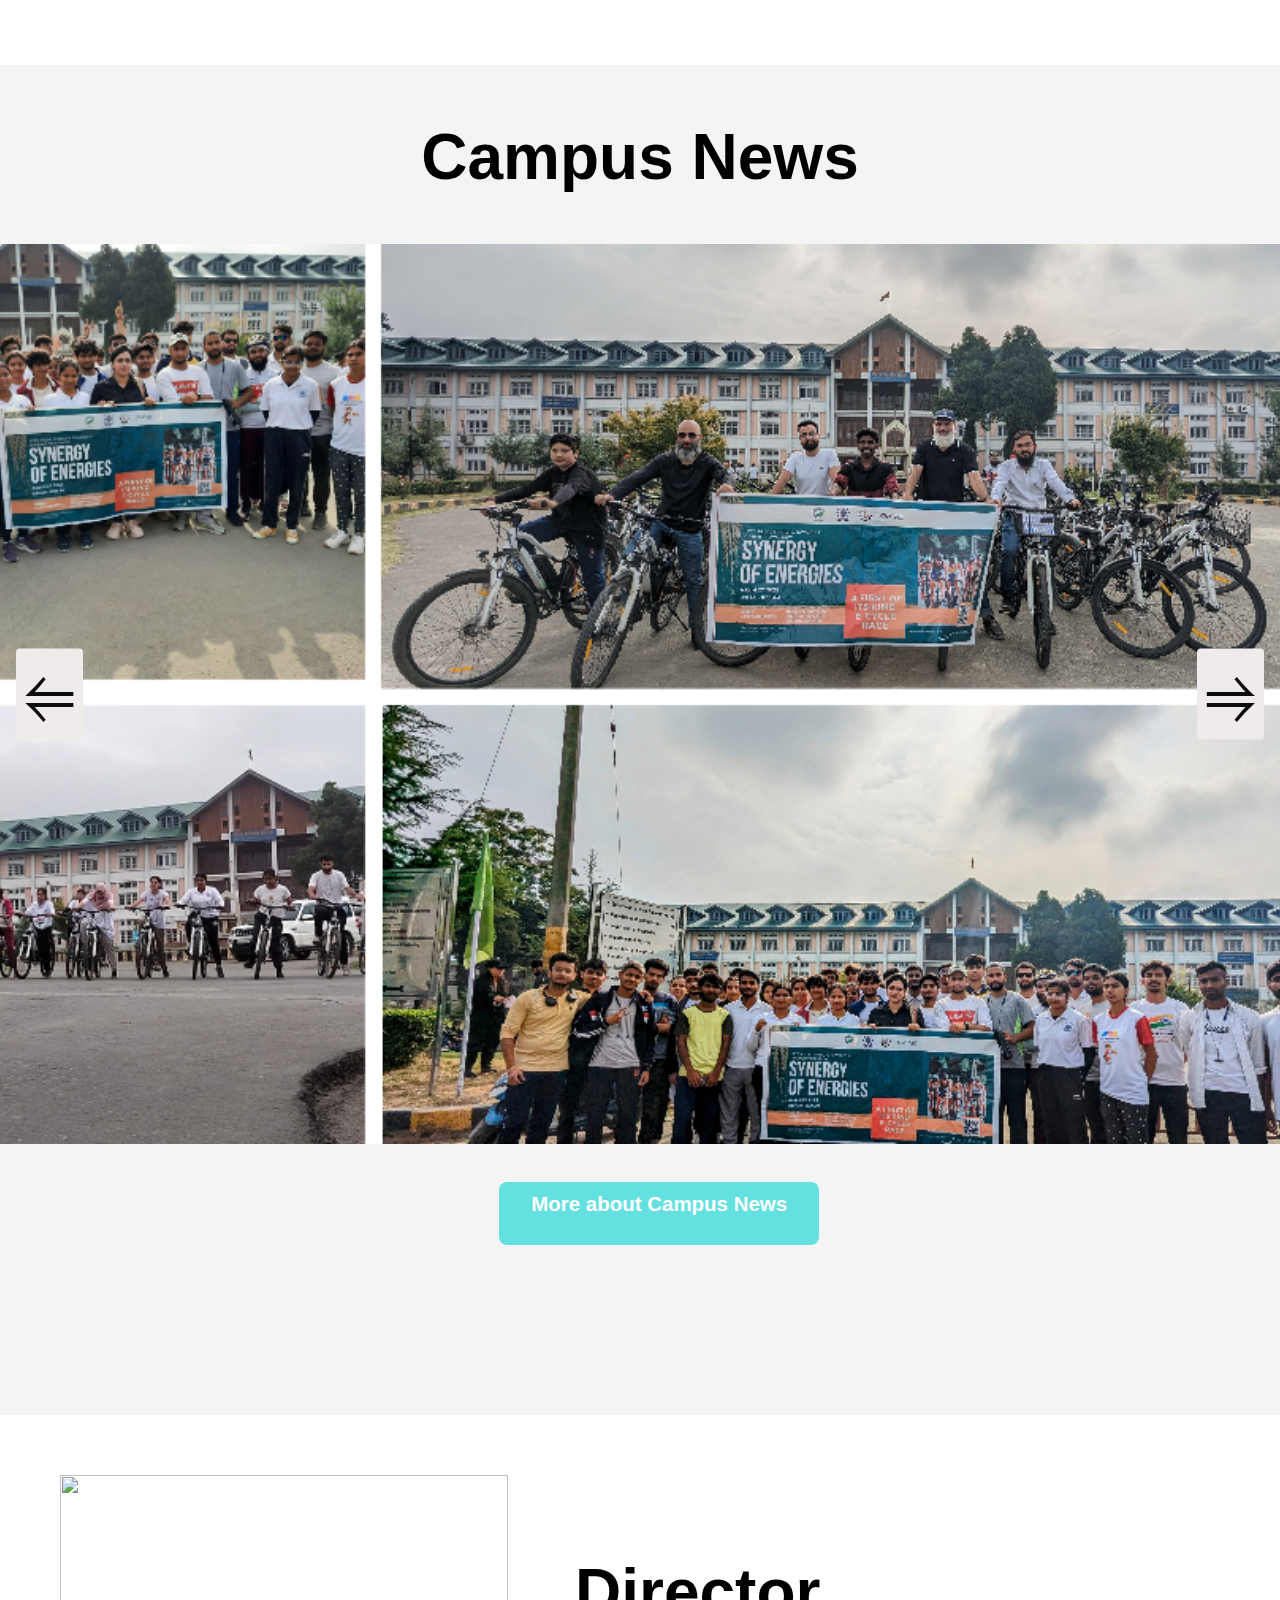
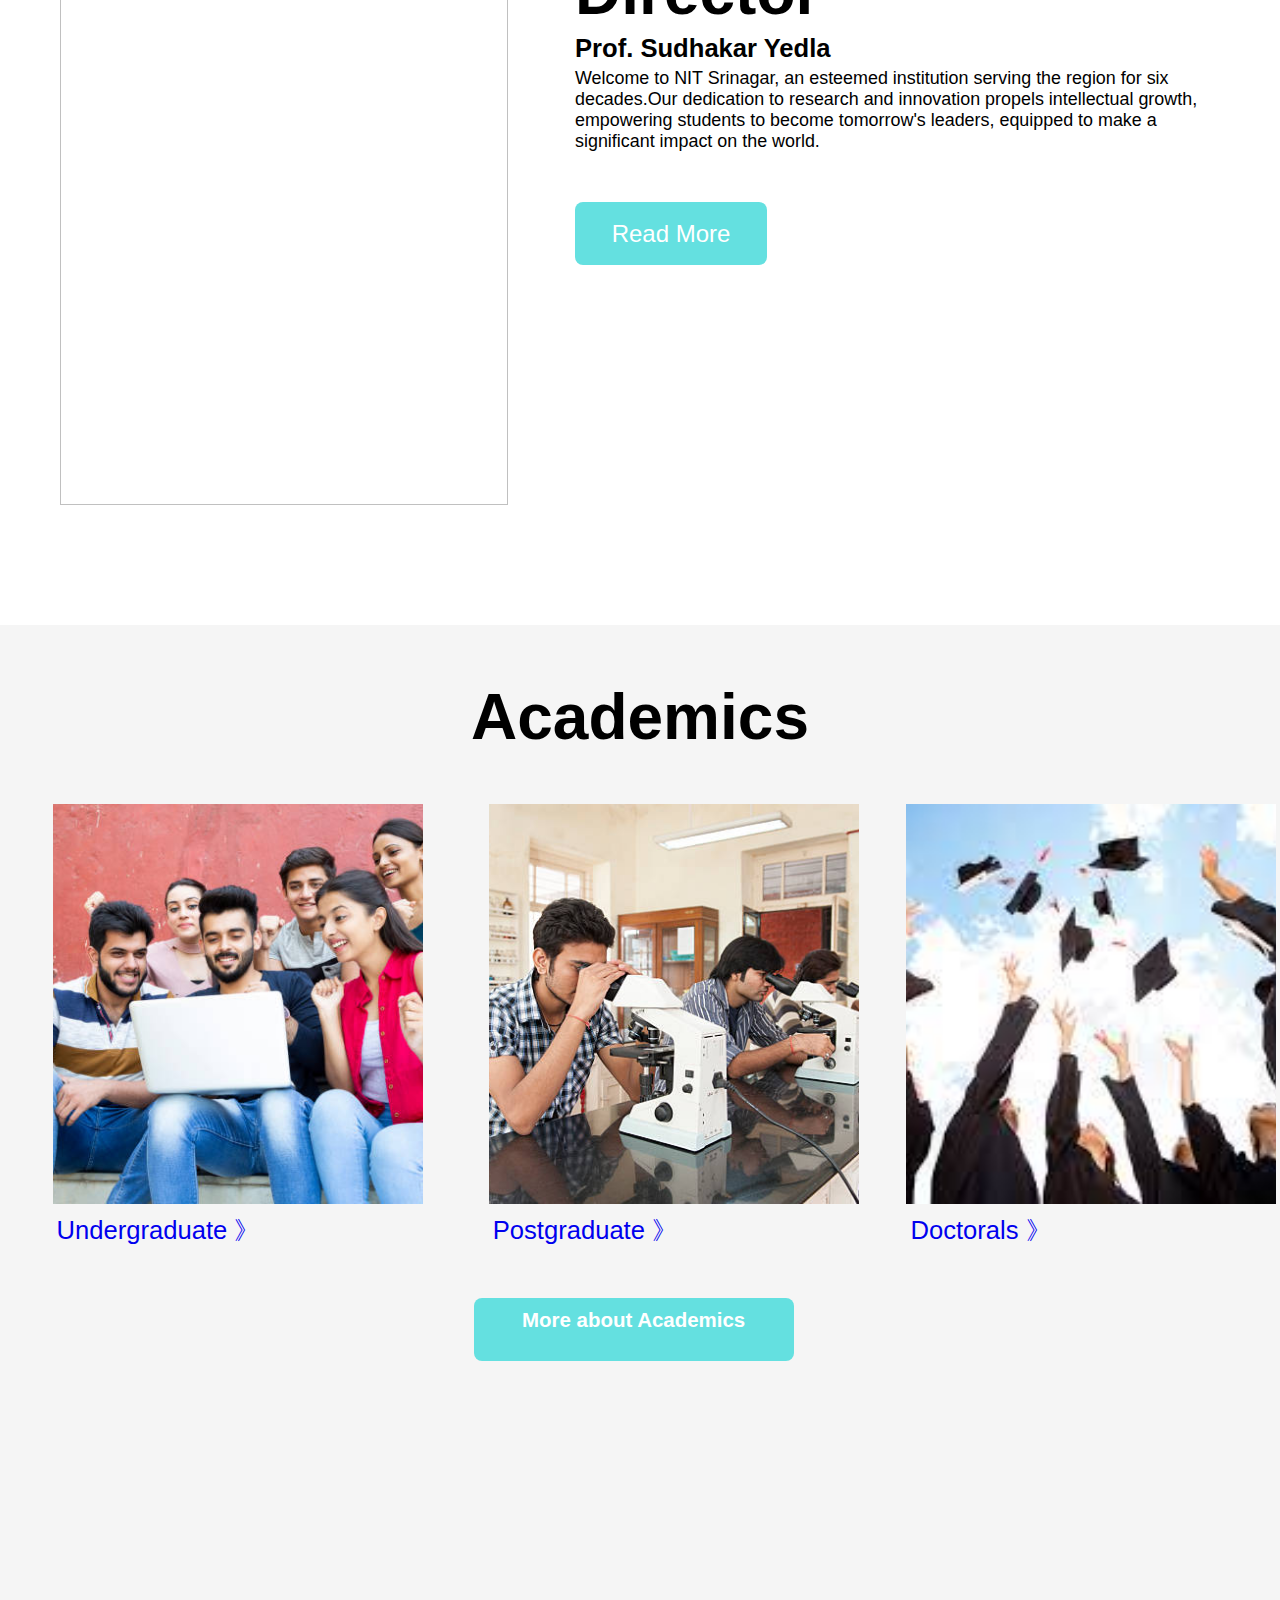
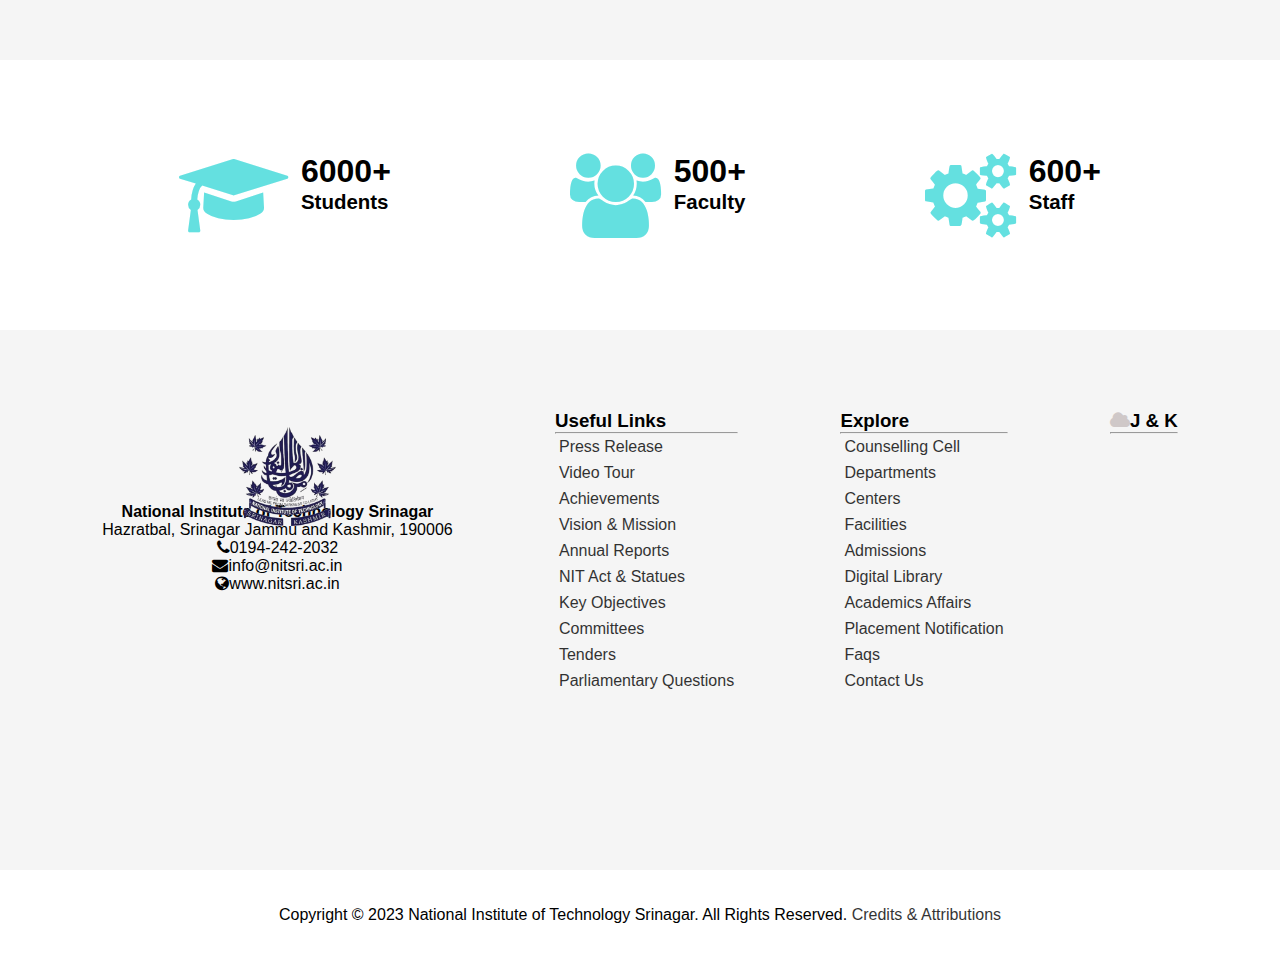
==== commit 9cbf7a96: "margin-fixed" ====
--- a/index.html
+++ b/index.html
@@ -10,7 +10,7 @@
     <link rel="stylesheet" href="slider.css">
     <link rel="stylesheet" href="preloader.css">
 </head>
-<body>    
+<body>
     <div class="container1">
         <div class="preloader">
             <h1>Team Alpha</h1>
@@ -54,7 +54,8 @@
             </ul>
         </div>
         <div class="headline">
-            <h2>NIT SRINAGAR</h2></div>
+            <h2>NIT SRINAGAR</h2>
+        </div>
         <div class="foot">
             <span>Explore NIT SRINAGAR </span>
             <span class="arrow">▼</span>
@@ -112,9 +113,7 @@
             <p>Welcome to NIT Srinagar, an esteemed institution serving the region for six decades.Our dedication to research and innovation propels intellectual growth, empowering students to become tomorrow's leaders, equipped to make a significant impact on the world.</p>
             <br>
             <p class="hide"> Our institute, a hub of innovation, drives intellectual curiosity and groundbreaking discoveries. With unwavering dedication to excellence, we empower students to be tomorrow's leaders, making a meaningful impact on the world through knowledge, integrity, and innovation. </p>
-           
-                <button class="readMoreBtn">Read More</button>
-            
+            <button class="readMoreBtn">Read More</button>
         </div>
     </div>
     <div class="academic">
@@ -186,7 +185,7 @@
             <a href="#">Press Release</a>
             <a href="#">Video Tour</a>
             <a href="#">Achievements</a>
-            <a href="#">Visioin & Mission</a>
+            <a href="#">Vision & Mission</a>
             <a href="#">Annual Reports</a>
             <a href="#">NIT Act & Statues</a>
             <a href="#">Key Objectives</a>
@@ -197,7 +196,7 @@
         <div class="section-3">
             <h3>Explore</h3>
             <hr>
-            <a href="#">Councelling Cell</a>
+            <a href="#">Counselling Cell</a>
             <a href="#">Departments</a>
             <a href="#">Centers</a>
             <a href="#">Facilities</a>
--- a/style.css
+++ b/style.css
@@ -60,9 +60,14 @@
 a:hover {
   opacity: 1
 }
-/* .fa {
-  font-weight: bold;
-} */
+.fa:hover {
+  cursor: pointer;
+  transform: scale(1.3);
+  -webkit-transform: scale(1.3);
+  -moz-transform: scale(1.3);
+  -ms-transform: scale(1.3);
+  -o-transform: scale(1.3);
+}
 .fa-facebook {
   /* background: #fff; */
   color: #3B5998;
@@ -83,10 +88,11 @@
 .container-header2 {
   height: 80px;
   width: 100%;
-  /* background-color: whitesmoke;  */
+  background-color: whitesmoke; 
   position: relative;
 }
 .logo {
+  /* border: 5px solid black; */
   padding: 0 120px;
 }
 .logo img {
@@ -105,7 +111,7 @@
   padding: 0px 5px;
 }
 .container-header2 ul li a {
-  color: white;
+  color: rgb(100, 224, 224);
   font-size: 20px;
   font-weight: bold;
   border: none;
@@ -120,11 +126,12 @@
   bottom: 0;
   width: 0;
   height: 3.5px;
-  background-color: rgb(100, 224, 224);
+  background-color: white;
   transition: width 0.4s;
   
 }
-.container-header2 ul li a:hover::before {
+.container-header2 ul li a:hover {
+  color:white;
   width: 100%;
 }
 .checkbtn {
@@ -163,7 +170,7 @@
   color: white;
   font-size: 1.7vw;
   /* padding-top: 6px; */
-  margin-top: 183px;
+  margin-top: 172px;
   display: inline-flex;
   cursor: pointer;
   /* position: fixed; */
